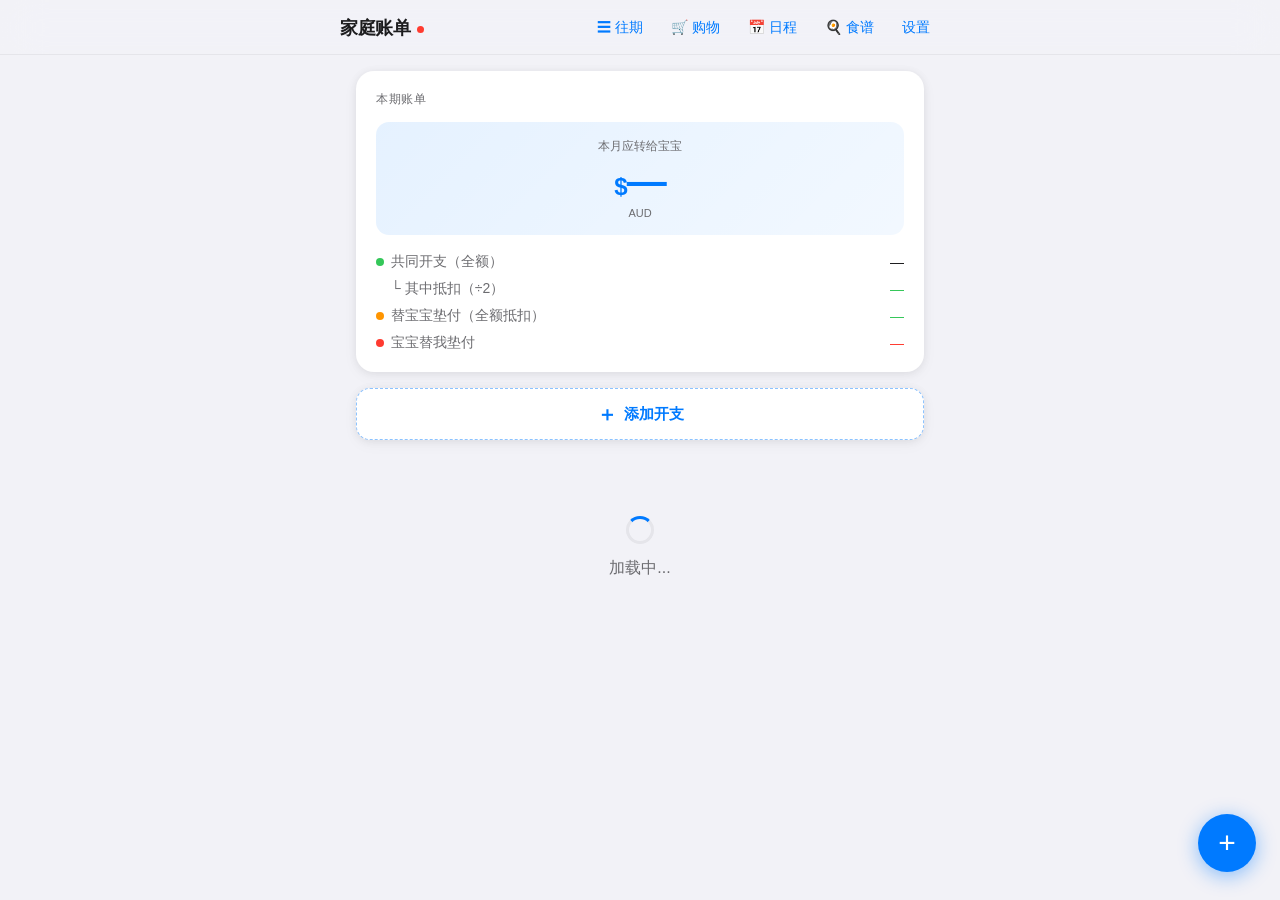
==== index.html @ a71c9979 "账单页 i18n：英文版 balance 视角的纯函数和断言 约定「正数 = Tianshu 是债权方」，而代码里 transfer 负数表示宝宝欠你， 所以 Balance(Tianshu) = -" ====
<!DOCTYPE html>
<html lang="zh-CN">
<head>
  <meta charset="UTF-8">
  <meta name="viewport" content="width=device-width, initial-scale=1.0">
  <!-- 不要被搜索引擎收录。2026-11-02 去掉登录之后，数据对全网可读可写，
       「没人知道这个网址」是仅剩的一层遮挡，至少别让它被搜出来。
       故意不配 robots.txt：这是项目页，robots.txt 只有在域名根目录才算数，
       而且 Disallow 会让爬虫根本看不到这行 noindex，反而更糟。 -->
  <meta name="robots" content="noindex, nofollow">
  <title>家庭账单</title>
  <link rel="preconnect" href="https://mpvsbeghuueffkjdemcr.supabase.co">
  <style>
    * { margin: 0; padding: 0; box-sizing: border-box; }

    :root {
      --bg: #f2f2f7; --card: #ffffff; --text: #1c1c1e; --sub: #6c6c70;
      --border: #e5e5ea; --accent: #007aff; --green: #34c759;
      --orange: #ff9500; --red: #ff3b30;
      --shadow: 0 1px 8px rgba(0,0,0,0.07), 0 4px 16px rgba(0,0,0,0.04);
    }
    @media (prefers-color-scheme: dark) {
      :root {
        --bg: #000000; --card: #1c1c1e; --text: #ffffff; --sub: #8e8e93;
        --border: #2c2c2e;
        --shadow: 0 1px 8px rgba(0,0,0,0.3), 0 4px 16px rgba(0,0,0,0.2);
      }
    }

    body {
      font-family: -apple-system, BlinkMacSystemFont, 'SF Pro Text', 'Helvetica Neue', sans-serif;
      background: var(--bg); color: var(--text);
      min-height: 100vh; -webkit-font-smoothing: antialiased;
    }

    /* ── App ── */
    #app { padding-bottom: 100px; }

    /* ── Loading ── */
    .loading-wrap {
      display: flex; flex-direction: column; align-items: center;
      justify-content: center; padding: 60px 20px; color: var(--sub); gap: 14px;
    }
    .spinner {
      width: 28px; height: 28px; border: 3px solid var(--border);
      border-top-color: var(--accent); border-radius: 50%;
      animation: spin 0.7s linear infinite;
    }
    @keyframes spin { to { transform: rotate(360deg); } }

    /* ── Topbar ── */
    .topbar {
      position: sticky; top: 0; z-index: 100;
      background: rgba(242,242,247,0.85);
      backdrop-filter: saturate(180%) blur(20px);
      -webkit-backdrop-filter: saturate(180%) blur(20px);
      border-bottom: 1px solid var(--border); padding: 14px 20px 12px;
    }
    @media (prefers-color-scheme: dark) { .topbar { background: rgba(0,0,0,0.85); } }
    .topbar-inner {
      max-width: 600px; margin: 0 auto;
      display: flex; justify-content: space-between; align-items: center;
    }
    .topbar h1 { font-size: 18px; font-weight: 700; letter-spacing: -0.3px; white-space: nowrap; overflow: hidden; text-overflow: ellipsis; min-width: 0; }
    .topbar-actions { display: flex; gap: 8px; flex-shrink: 0; }
    .icon-btn {
      background: none; border: none; cursor: pointer; color: var(--accent);
      font-size: 14px; font-weight: 500; padding: 5px 10px; border-radius: 8px;
      transition: background 0.15s;
    }
    .icon-btn:hover { background: rgba(0,122,255,0.1); }
    @media (max-width: 480px) {
      .icon-btn { padding: 3px 4px; font-size: 12px; }
      .topbar-actions { gap: 2px; }
    }
    .sync-dot {
      display: inline-block; width: 7px; height: 7px; border-radius: 50%;
      margin-left: 6px; vertical-align: middle; transition: background 0.3s;
    }
    .sync-dot.ok   { background: var(--green); }
    .sync-dot.busy { background: var(--orange); animation: pulse 1s infinite; }
    .sync-dot.err  { background: var(--red); }
    @keyframes pulse { 0%,100%{opacity:1} 50%{opacity:0.4} }

    /* ── Container ── */
    .wrap { max-width: 600px; margin: 0 auto; padding: 16px 16px 0; }

    /* ── Summary ── */
    .summary {
      background: var(--card); border-radius: 18px; padding: 20px;
      margin-bottom: 16px; box-shadow: var(--shadow);
    }
    .summary-cycle {
      font-size: 12px; color: var(--sub); font-weight: 500;
      text-transform: uppercase; letter-spacing: 0.6px; margin-bottom: 14px;
    }
    .transfer-hero {
      border-radius: 13px; padding: 16px 20px; text-align: center;
      margin-bottom: 18px; transition: background 0.3s;
    }
    .transfer-hero.pay     { background: linear-gradient(135deg, rgba(0,122,255,0.1),  rgba(0,122,255,0.05)); }
    .transfer-hero.receive { background: linear-gradient(135deg, rgba(52,199,89,0.1),  rgba(52,199,89,0.05)); }
    .transfer-label { font-size: 12px; color: var(--sub); margin-bottom: 4px; }
    .transfer-big { font-size: 40px; font-weight: 700; letter-spacing: -1px; line-height: 1.1; }
    .transfer-big.pay     { color: var(--accent); }
    .transfer-big.receive { color: var(--green); }
    .transfer-big .sym    { font-size: 24px; }
    .transfer-note { font-size: 11px; color: var(--sub); margin-top: 4px; }
    .breakdown { display: flex; flex-direction: column; gap: 9px; }
    .brow { display: flex; justify-content: space-between; align-items: center; font-size: 14px; }
    .brow .lbl { display: flex; align-items: center; gap: 7px; color: var(--sub); }
    .brow .val { font-weight: 500; font-variant-numeric: tabular-nums; }
    .brow .val.positive { color: var(--green); }
    .brow .val.negative { color: var(--red); }
    .brow .val.neutral  { color: var(--text); }
    .bdot { width: 8px; height: 8px; border-radius: 50%; flex-shrink: 0; }

    /* ── Add button ── */
    .add-row { margin-bottom: 16px; }
    .add-main-btn {
      width: 100%; padding: 15px; background: var(--card);
      border: 1.5px dashed rgba(0,122,255,0.45); border-radius: 14px;
      color: var(--accent); font-size: 15px; font-weight: 600; font-family: inherit;
      cursor: pointer; box-shadow: var(--shadow);
      display: flex; align-items: center; justify-content: center; gap: 7px;
      transition: background 0.15s, border-color 0.15s;
    }
    .add-main-btn:hover  { background: rgba(0,122,255,0.05); border-color: var(--accent); }
    .add-main-btn:active { opacity: 0.7; }
    .add-main-btn .plus  { font-size: 20px; line-height: 1; }

    /* ── List ── */
    .date-group { margin-bottom: 14px; }
    .date-label { font-size: 12px; font-weight: 600; color: var(--sub); padding: 0 4px 8px; letter-spacing: 0.2px; }
    .items-card { background: var(--card); border-radius: 14px; overflow: hidden; box-shadow: var(--shadow); }
    .item { display: flex; align-items: center; padding: 11px 14px; gap: 11px; }
    .item:not(:last-child) { border-bottom: 1px solid var(--border); }
    .item-dot    { width: 9px; height: 9px; border-radius: 50%; flex-shrink: 0; }
    .item-body   { flex: 1; min-width: 0; }
    .item-desc   { font-size: 15px; white-space: nowrap; overflow: hidden; text-overflow: ellipsis; }
    .item-tag    { font-size: 11px; color: var(--sub); margin-top: 2px; }
    .item-right  { text-align: right; flex-shrink: 0; }
    .item-amount { font-size: 15px; font-weight: 500; font-variant-numeric: tabular-nums; }
    .item-share  { font-size: 11px; color: var(--sub); margin-top: 2px; }
    .item-actions { display: flex; align-items: center; gap: 2px; flex-shrink: 0; }
    .edit-btn {
      background: none; border: none; cursor: pointer; color: var(--sub);
      font-size: 15px; line-height: 1; padding: 4px 6px; border-radius: 6px;
      opacity: 0.4; transition: opacity 0.15s, color 0.15s;
    }
    .edit-btn:hover { opacity: 1; color: var(--accent); }
    .del-btn {
      background: none; border: none; cursor: pointer; color: var(--sub);
      font-size: 20px; line-height: 1; padding: 4px 6px; border-radius: 6px;
      opacity: 0.4; transition: opacity 0.15s, color 0.15s;
    }
    .del-btn:hover { opacity: 1; color: var(--red); }

    /* ── Empty ── */
    .empty { text-align: center; padding: 48px 20px; color: var(--sub); }
    .empty-icon { font-size: 44px; margin-bottom: 12px; }
    .empty-text { font-size: 15px; }

    /* ── FAB ── */
    .fab {
      position: fixed; bottom: 28px; right: 24px;
      width: 58px; height: 58px; border-radius: 50%;
      background: var(--accent); border: none; cursor: pointer;
      color: #fff; font-size: 30px; line-height: 1;
      box-shadow: 0 4px 20px rgba(0,122,255,0.45);
      display: flex; align-items: center; justify-content: center;
      z-index: 200; transition: transform 0.15s, box-shadow 0.15s;
    }
    .fab:active { transform: scale(0.93); box-shadow: 0 2px 10px rgba(0,122,255,0.35); }

    /* ── Sheet ── */
    .overlay {
      position: fixed; inset: 0; background: rgba(0,0,0,0.45); z-index: 400;
      display: flex; align-items: flex-end;
      opacity: 0; pointer-events: none; transition: opacity 0.25s;
    }
    .overlay.open { opacity: 1; pointer-events: all; }
    .sheet {
      background: var(--card); border-radius: 20px 20px 0 0;
      padding: 12px 20px 32px; width: 100%; max-width: 600px; margin: 0 auto;
      transform: translateY(100%);
      transition: transform 0.3s cubic-bezier(0.32, 0.72, 0, 1);
      max-height: 90vh; overflow-y: auto;
    }
    .overlay.open .sheet { transform: translateY(0); }
    .handle { width: 36px; height: 4px; background: var(--border); border-radius: 2px; margin: 0 auto 18px; }
    .sheet-title { font-size: 18px; font-weight: 700; margin-bottom: 20px; }

    /* ── Form ── */
    .fgrp { margin-bottom: 14px; }
    .flabel { display: block; font-size: 12px; font-weight: 600; color: var(--sub); text-transform: uppercase; letter-spacing: 0.5px; margin-bottom: 7px; }
    .finput {
      width: 100%; padding: 12px 14px; border: 1.5px solid var(--border);
      border-radius: 11px; font-size: 16px; font-family: inherit;
      background: var(--bg); color: var(--text); outline: none; transition: border-color 0.2s;
    }
    .finput:focus { border-color: var(--accent); }
    .seg { display: grid; grid-template-columns: 1fr 1fr 1fr; gap: 8px; }
    .seg input[type=radio] { display: none; }
    .seg-lbl {
      display: block; padding: 10px 6px 9px; border: 1.5px solid var(--border);
      border-radius: 11px; text-align: center; cursor: pointer;
      font-size: 13px; line-height: 1.35;
      transition: border-color 0.2s, background 0.2s, color 0.2s; user-select: none;
    }
    .seg-lbl small { display: block; font-size: 10px; opacity: 0.65; margin-top: 2px; }
    .seg input[type=radio]:checked + .seg-lbl {
      border-color: var(--accent); background: rgba(0,122,255,0.08);
      color: var(--accent); font-weight: 600;
    }
    .amt-row { display: grid; grid-template-columns: 1fr 120px; gap: 8px; }
    /* 左右内边距压到 4px：最长的选项「RON 罗马尼亚」在 16px 下约 97px，用 .finput
       原本的 14px 内边距只剩 89px 可用，闭合态会被截断。字号保持 16px 不能再小——
       iOS 上 select 字号低于 16px 会在聚焦时把整页放大。 */
    .ccy-select { appearance: none; -webkit-appearance: none; text-align: center; cursor: pointer; padding-left: 4px; padding-right: 4px; }
    .fx-box {
      display: none; margin-top: 8px; padding: 10px 12px;
      background: rgba(0,122,255,0.06); border: 1.5px solid rgba(0,122,255,0.18);
      border-radius: 11px;
    }
    .fx-box.on { display: block; }
    .fx-line { display: flex; align-items: center; gap: 6px; }
    .fx-lbl { font-size: 13px; color: var(--sub); white-space: nowrap; }
    .fx-input {
      flex: 1; min-width: 0; padding: 7px 9px; border: 1.5px solid var(--border);
      border-radius: 8px; font-size: 14px; font-family: inherit;
      background: var(--card); color: var(--text); outline: none;
    }
    .fx-input:focus { border-color: var(--accent); }
    .fx-refresh {
      background: none; border: none; cursor: pointer; color: var(--accent);
      font-size: 16px; padding: 2px 4px; line-height: 1;
    }
    .fx-refresh:disabled { opacity: 0.4; cursor: default; }
    .fx-note { font-size: 11px; color: var(--sub); margin-top: 5px; min-height: 14px; }
    .fx-note.err { color: var(--red); }
    .fx-preview { font-size: 15px; font-weight: 600; margin-top: 3px; }
    .submit {
      width: 100%; padding: 14px; background: var(--accent); color: #fff;
      border: none; border-radius: 13px; font-size: 16px; font-weight: 600;
      font-family: inherit; cursor: pointer; margin-top: 10px; transition: opacity 0.15s;
    }
    .submit:active   { opacity: 0.8; }
    .submit:disabled { opacity: 0.5; cursor: not-allowed; }

    /* ── Settings ── */
    .srow { display: flex; align-items: center; justify-content: space-between; padding: 13px 0; border-bottom: 1px solid var(--border); }
    .srow:last-of-type { border-bottom: none; }
    .srow-lbl { font-size: 15px; }
    .srow-lbl small { display: block; font-size: 12px; color: var(--sub); margin-top: 2px; }
    .sinput {
      width: 110px; padding: 8px 12px; border: 1.5px solid var(--border);
      border-radius: 9px; font-size: 15px; font-family: inherit; text-align: right;
      background: var(--bg); color: var(--text); outline: none;
    }
    .sinput:focus { border-color: var(--accent); }
    .danger-zone { margin-top: 20px; padding-top: 16px; border-top: 1px solid var(--border); }
    .danger-title { font-size: 12px; font-weight: 600; color: var(--sub); text-transform: uppercase; letter-spacing: 0.5px; margin-bottom: 10px; }
    .danger-btn {
      width: 100%; padding: 12px; background: rgba(255,59,48,0.1); color: var(--red);
      border: none; border-radius: 11px; font-size: 15px; font-weight: 500;
      font-family: inherit; cursor: pointer;
    }
    .danger-btn:hover { background: rgba(255,59,48,0.18); }

    /* ── Confirm ── */
    .confirm-overlay {
      position: fixed; inset: 0; background: rgba(0,0,0,0.5); z-index: 500;
      display: flex; align-items: center; justify-content: center; padding: 20px;
      opacity: 0; pointer-events: none; transition: opacity 0.2s;
    }
    .confirm-overlay.open { opacity: 1; pointer-events: all; }
    .confirm-box {
      background: var(--card); border-radius: 18px; padding: 28px 22px 22px;
      width: 100%; max-width: 300px; transform: scale(0.88);
      transition: transform 0.22s cubic-bezier(0.34, 1.56, 0.64, 1);
    }
    .confirm-overlay.open .confirm-box { transform: scale(1); }
    .confirm-icon  { font-size: 36px; text-align: center; margin-bottom: 10px; }
    .confirm-title { font-size: 17px; font-weight: 700; text-align: center; margin-bottom: 6px; }
    .confirm-desc  { font-size: 14px; color: var(--sub); text-align: center; margin-bottom: 22px; line-height: 1.45; }
    .confirm-btns  { display: grid; grid-template-columns: 1fr 1fr; gap: 10px; }
    .cbtn-cancel {
      padding: 13px; background: var(--bg); border: none; border-radius: 12px;
      font-size: 15px; font-weight: 500; font-family: inherit; cursor: pointer; color: var(--text);
    }
    .cbtn-delete {
      padding: 13px; background: rgba(255,59,48,0.12); border: none; border-radius: 12px;
      font-size: 15px; font-weight: 600; font-family: inherit; cursor: pointer; color: var(--red);
    }
    .cbtn-delete:hover { background: rgba(255,59,48,0.2); }

    /* ── Undo Toast ── */
    .undo-toast {
      position: fixed; bottom: 104px; left: 50%;
      transform: translateX(-50%) translateY(12px);
      background: #2c2c2e; color: #fff; border-radius: 14px; padding: 12px 16px;
      display: flex; align-items: center; gap: 14px; font-size: 14px; white-space: nowrap;
      z-index: 600; opacity: 0; pointer-events: none;
      transition: opacity 0.22s, transform 0.22s;
      box-shadow: 0 4px 20px rgba(0,0,0,0.35);
    }
    @media (prefers-color-scheme: dark) { .undo-toast { background: #3a3a3c; } }
    .undo-toast.show { opacity: 1; pointer-events: all; transform: translateX(-50%) translateY(0); }
    .undo-text { flex: 1; }
    .undo-btn  { background: none; border: none; cursor: pointer; color: #4da1ff; font-size: 14px; font-weight: 700; font-family: inherit; padding: 0; white-space: nowrap; }

    /* ── Cycle action (settings) ── */
    .cycle-btn {
      width: 100%; padding: 12px; background: rgba(0,122,255,0.1); color: var(--accent);
      border: none; border-radius: 11px; font-size: 15px; font-weight: 600;
      font-family: inherit; cursor: pointer; transition: background 0.15s;
    }
    .cycle-btn:hover { background: rgba(0,122,255,0.18); }
    .cycle-hint { font-size: 12px; color: var(--sub); margin-top: 9px; line-height: 1.5; }

    /* ── Left Drawer (往期记录) ── */
    .drawer-overlay {
      position: fixed; inset: 0; background: rgba(0,0,0,0.45); z-index: 400;
      display: flex; opacity: 0; pointer-events: none; transition: opacity 0.25s;
    }
    .drawer-overlay.open { opacity: 1; pointer-events: all; }
    .drawer {
      background: var(--card); width: 84%; max-width: 360px; height: 100%;
      transform: translateX(-100%);
      transition: transform 0.3s cubic-bezier(0.32, 0.72, 0, 1);
      display: flex; flex-direction: column; overflow-y: auto;
      box-shadow: 4px 0 24px rgba(0,0,0,0.18);
    }
    .drawer-overlay.open .drawer { transform: translateX(0); }
    .drawer-head {
      display: flex; align-items: center; justify-content: space-between;
      padding: 20px 18px 14px; border-bottom: 1px solid var(--border);
      position: sticky; top: 0; background: var(--card); z-index: 1;
    }
    .drawer-title { font-size: 18px; font-weight: 700; }
    .drawer-close { background: none; border: none; font-size: 17px; color: var(--sub); cursor: pointer; padding: 4px 8px; }
    .cyc-item { padding: 15px 18px; border-bottom: 1px solid var(--border); cursor: pointer; transition: background 0.15s; }
    .cyc-item:hover { background: var(--bg); }
    .cyc-range { font-size: 15px; font-weight: 600; }
    .cyc-meta  { font-size: 12px; color: var(--sub); margin-top: 5px; display: flex; justify-content: space-between; align-items: center; }
    .cyc-transfer { font-weight: 700; font-variant-numeric: tabular-nums; }
    .cyc-empty { padding: 48px 24px; text-align: center; color: var(--sub); font-size: 14px; line-height: 1.6; }
  </style>
</head>
<body>

<div id="app">
  <header class="topbar">
    <div class="topbar-inner">
      <h1>家庭账单<span class="sync-dot ok" id="sync-dot"></span></h1>
      <div class="topbar-actions">
        <button class="icon-btn" onclick="openDrawer()">☰ 往期</button>
        <a class="icon-btn" href="shopping.html" style="text-decoration:none;display:inline-block">🛒 购物</a>
        <a class="icon-btn" href="activity.html" style="text-decoration:none;display:inline-block">📅 日程</a>
        <a class="icon-btn" href="recipe.html" style="text-decoration:none;display:inline-block">🍳 食谱</a>
        <button class="icon-btn" onclick="openSettings()">设置</button>
      </div>
    </div>
  </header>

  <div class="wrap">
    <div class="summary">
      <div class="summary-cycle" id="cycle-label">本期账单</div>
      <div class="transfer-hero pay" id="hero">
        <div class="transfer-label" id="hero-label">本月应转给宝宝</div>
        <div class="transfer-big pay" id="hero-amount"><span class="sym">$</span><span id="hero-num">—</span></div>
        <div class="transfer-note" id="hero-note">AUD</div>
      </div>
      <div class="breakdown">
        <div class="brow" id="b-carry-row" style="display:none">
          <span class="lbl"><span class="bdot" style="background:var(--sub)"></span><span id="b-carry-lbl">上期结余</span></span>
          <span class="val" id="b-carry">—</span>
        </div>
        <div class="brow">
          <span class="lbl"><span class="bdot" style="background:var(--green)"></span>共同开支（全额）</span>
          <span class="val neutral" id="b-shared-total">—</span>
        </div>
        <div class="brow" style="padding-left:15px">
          <span class="lbl">└ 其中抵扣（÷2）</span>
          <span class="val positive" id="b-shared-half">—</span>
        </div>
        <div class="brow">
          <span class="lbl"><span class="bdot" style="background:var(--orange)"></span>替宝宝垫付（全额抵扣）</span>
          <span class="val positive" id="b-partner-paid">—</span>
        </div>
        <div class="brow">
          <span class="lbl"><span class="bdot" style="background:var(--red)"></span>宝宝替我垫付</span>
          <span class="val negative" id="b-covered">—</span>
        </div>
      </div>
    </div>

    <div class="add-row">
      <button class="add-main-btn" onclick="openAdd()">
        <span class="plus">＋</span> 添加开支
      </button>
    </div>

    <div id="list"></div>
    <div class="empty" id="empty" style="display:none">
      <div class="empty-icon">📋</div>
      <div class="empty-text">暂无记录<br>点击上方按钮添加开支</div>
    </div>
  </div>
</div>

<!-- Add / Edit Sheet -->
<div class="overlay" id="add-overlay" onclick="overlayClick(event,'add-overlay')">
  <div class="sheet">
    <div class="handle"></div>
    <div class="sheet-title" id="add-sheet-title">添加开支</div>
    <div class="fgrp">
      <label class="flabel">日期</label>
      <input type="date" class="finput" id="f-date" onchange="onDateChange()">
    </div>
    <div class="fgrp">
      <label class="flabel">金额</label>
      <div class="amt-row">
        <input type="number" class="finput" id="f-amount" placeholder="0.00" step="0.01" min="0.01" inputmode="decimal" oninput="onAmountInput()">
        <select class="finput ccy-select" id="f-ccy" onchange="onCcyChange()"></select>
      </div>
      <!-- 选了非 AUD 才展开。汇率格永远可以手改：现金换汇的实际汇率跟欧央行
           中间价差不少，而且这也是不支持币种（越南盾、新台币）的唯一入口。 -->
      <div class="fx-box" id="fx-box">
        <div class="fx-line">
          <span class="fx-lbl">1 <span id="fx-ccy">—</span> =</span>
          <input type="number" class="fx-input" id="f-rate" step="any" min="0" inputmode="decimal" oninput="onRateInput()">
          <span class="fx-lbl">AUD</span>
          <button type="button" class="fx-refresh" id="fx-refresh" onclick="refreshRate()" title="重新获取汇率">↻</button>
        </div>
        <div class="fx-note" id="fx-note"></div>
        <div class="fx-preview" id="fx-preview">≈ A$—</div>
      </div>
    </div>
    <div class="fgrp">
      <label class="flabel">描述</label>
      <input type="text" class="finput" id="f-desc" placeholder="grocery / petrol / ...">
    </div>
    <div class="fgrp">
      <label class="flabel">类型</label>
      <div class="seg">
        <input type="radio" name="ftype" id="ft-shared"  value="shared" checked>
        <label class="seg-lbl" for="ft-shared">共同分担<small>各付一半</small></label>
        <input type="radio" name="ftype" id="ft-partner" value="partner_personal">
        <label class="seg-lbl" for="ft-partner">替宝宝垫付<small>全额抵扣</small></label>
        <input type="radio" name="ftype" id="ft-covered" value="partner_paid">
        <label class="seg-lbl" for="ft-covered">宝宝替我垫<small>全额增加</small></label>
      </div>
    </div>
    <button class="submit" id="add-submit-btn" onclick="submitExpense()">添加</button>
  </div>
</div>

<!-- Settings Sheet -->
<div class="overlay" id="set-overlay" onclick="overlayClick(event,'set-overlay')">
  <div class="sheet">
    <div class="handle"></div>
    <div class="sheet-title">设置</div>
    <div class="srow">
      <div class="srow-lbl">每月租金<small>每月自动记一笔「宝宝替我垫付」</small></div>
      <input type="number" class="sinput" id="s-myrent" placeholder="1250">
    </div>
    <div class="srow">
      <div class="srow-lbl">租金日<small>每月几号自动记租金</small></div>
      <input type="number" class="sinput" id="s-rentday" placeholder="22" min="1" max="31">
    </div>
    <button class="submit" onclick="saveSettings()">保存</button>
    <div class="danger-zone">
      <div class="danger-title">关于房租</div>
      <div class="cycle-hint">每月 <span id="s-rentday-echo">22</span> 日自动记一笔「宝宝替我垫付」。改上面的金额只影响以后生成的，已经记上的保留当时金额。房租行可以改金额但不能删——删了下次打开会自动补回来，真要去掉就把金额改成 0。</div>
    </div>
  </div>
</div>

<!-- Left Drawer: 往期记录 -->
<div class="drawer-overlay" id="drawer-overlay" onclick="overlayClick2(event,'drawer-overlay')">
  <div class="drawer">
    <div class="drawer-head">
      <span class="drawer-title">往期记录</span>
      <button class="drawer-close" onclick="closeDrawer()">✕</button>
    </div>
    <div id="drawer-body"></div>
  </div>
</div>

<!-- History Detail (read-only) -->
<div class="overlay" id="hist-overlay" onclick="overlayClick(event,'hist-overlay')">
  <div class="sheet">
    <div class="handle"></div>
    <div class="sheet-title" id="hist-title">账期详情</div>
    <div id="hist-body"></div>
  </div>
</div>

<!-- Confirm Delete -->
<div class="confirm-overlay" id="confirm-overlay">
  <div class="confirm-box">
    <div class="confirm-icon">🗑️</div>
    <div class="confirm-title">确认删除？</div>
    <div class="confirm-desc" id="confirm-desc"></div>
    <div class="confirm-btns">
      <button class="cbtn-cancel" onclick="cancelDel()">取消</button>
      <button class="cbtn-delete" onclick="confirmDel()">删除</button>
    </div>
  </div>
</div>

<!-- Undo Toast -->
<div class="undo-toast" id="undo-toast">
  <span class="undo-text" id="undo-text">已删除</span>
  <button class="undo-btn" onclick="undoDel()">撤销操作</button>
</div>

<button class="fab" onclick="openAdd()">+</button>

<!-- 改了 assets/ 里的文件就把 ?v= bump 一次，否则手机浏览器会一直用缓存的旧版。见 docs/HANDOFF.md 第五节。 -->
<script src="assets/auth.js?v=2026110201"></script>
<script>
// ── Supabase REST (no SDK) ──
const API = 'https://mpvsbeghuueffkjdemcr.supabase.co/rest/v1';
// KEY 和 H() 来自 assets/auth.js（必须先加载）

async function dbGet(cycleId) {
  const filter = cycleId != null ? `&cycle_id=eq.${cycleId}` : '';
  const r = await fetch(`${API}/expenses?select=*${filter}&order=date.asc,id.asc`, { headers: await H() });
  if (!r.ok) throw new Error(await r.text());
  return r.json();
}
async function dbInsert(rows) {
  const body = Array.isArray(rows) ? rows : [rows];
  const r = await fetch(`${API}/expenses`, {
    method: 'POST', headers: { ...await H(), 'Prefer': 'return=representation' },
    body: JSON.stringify(body),
  });
  if (!r.ok) throw new Error(await r.text());
  return r.json();
}
async function dbUpdate(id, row) {
  const r = await fetch(`${API}/expenses?id=eq.${id}`, {
    method: 'PATCH', headers: { ...await H(), 'Prefer': 'return=representation' },
    body: JSON.stringify(row),
  });
  if (!r.ok) throw new Error(await r.text());
  return r.json();
}
async function dbDelete(id) {
  const r = await fetch(`${API}/expenses?id=eq.${id}`, { method: 'DELETE', headers: await H() });
  if (!r.ok) throw new Error(await r.text());
}

// ── Cycles ──
async function dbGetActiveCycle() {
  const r = await fetch(`${API}/cycles?status=eq.active&order=id.desc&limit=1`, { headers: await H() });
  if (!r.ok) throw new Error(await r.text());
  return (await r.json())[0] || null;
}
async function dbGetArchivedCycles() {
  const r = await fetch(`${API}/cycles?status=eq.archived&order=id.desc`, { headers: await H() });
  if (!r.ok) throw new Error(await r.text());
  return r.json();
}
async function dbInsertCycle(row) {
  const r = await fetch(`${API}/cycles`, {
    method: 'POST', headers: { ...await H(), 'Prefer': 'return=representation' },
    body: JSON.stringify([row]),
  });
  if (!r.ok) throw new Error(await r.text());
  return (await r.json())[0];
}
async function dbUpdateCycle(id, row) {
  const r = await fetch(`${API}/cycles?id=eq.${id}`, {
    method: 'PATCH', headers: { ...await H(), 'Prefer': 'return=representation' },
    body: JSON.stringify(row),
  });
  if (!r.ok) throw new Error(await r.text());
  return r.json();
}

const SET_KEY = 'hh_set_v2';

// ── Seed ──
const SEED = [
  {id:1,  date:"2026-05-22",amount:40.78, description:"wine",           type:"shared"},
  {id:2,  date:"2026-05-22",amount:14.45, description:"grocery",        type:"shared"},
  {id:3,  date:"2026-05-23",amount:60,    description:"ovo energy",     type:"shared"},
  {id:4,  date:"2026-05-24",amount:20,    description:"tennis court",   type:"shared"},
  {id:5,  date:"2026-05-25",amount:20,    description:"coffee",         type:"partner_personal"},
  {id:6,  date:"2026-05-25",amount:18,    description:"grocery",        type:"shared"},
  {id:7,  date:"2026-05-27",amount:12,    description:"costco grocery", type:"shared"},
  {id:8,  date:"2026-05-27",amount:17,    description:"pizza",          type:"shared"},
  {id:9,  date:"2026-05-28",amount:125,   description:"tennis club",    type:"shared"},
  {id:10, date:"2026-05-28",amount:17.5,  description:"wws",            type:"shared"},
  {id:11, date:"2026-05-28",amount:10,    description:"coles",          type:"shared"},
  {id:12, date:"2026-05-29",amount:13,    description:"burger",         type:"partner_paid"},
  {id:13, date:"2026-05-29",amount:63,    description:"cocktails",      type:"shared"},
  {id:14, date:"2026-05-30",amount:56.19, description:"petrol",         type:"shared"},
  {id:15, date:"2026-05-30",amount:92,    description:"fat goat",       type:"shared"},
  {id:16, date:"2026-05-31",amount:25,    description:"racquets",       type:"partner_personal"},
  {id:17, date:"2026-06-02",amount:101,   description:"coles",          type:"shared"},
  {id:18, date:"2026-06-03",amount:28,    description:"tennis class",   type:"partner_personal"},
  {id:19, date:"2026-06-05",amount:12.5,  description:"coles",          type:"shared"},
];

// ── State ──
let expenses     = [];
let activeCycle  = null;   // 当前活跃账期 { id, label, start_date, carryover, ... }
let cfg          = { myRent: 1250, rentDay: 22 };
let editingId    = null;
let pendingDelId = null;
let pendingDelRow = null;
let undoTimer    = null;

// origCcy 为 null 表示这笔本来就是 AUD 记的（老数据三列全 NULL，不需要迁移）。
// amount 永远是换算后的 AUD——分账、账期结转、往期记录读的都是它，语义不能变。
const toLocal = r => ({
  id: Number(r.id), date: r.date, amount: parseFloat(r.amount),
  desc: r.description, type: r.type,
  origCcy:    r.orig_currency || null,
  origAmount: r.orig_amount == null ? null : parseFloat(r.orig_amount),
  fxRate:     r.fx_rate     == null ? null : parseFloat(r.fx_rate),
});
const toDB = e => ({
  id: e.id, date: e.date, amount: e.amount, description: e.desc, type: e.type,
  cycle_id: activeCycle ? activeCycle.id : null,
  orig_currency: e.origCcy    || null,
  orig_amount:   e.origAmount == null ? null : e.origAmount,
  fx_rate:       e.fxRate     == null ? null : e.fxRate,
});

// ── PURE LOGIC START ──
// 这一段不碰 DOM 也不碰网络。scripts/verify-fx-logic.js 会把它切出来 eval 跑断言，
// 是这个仓库里唯一能自动验证的部分。改这里请保持无副作用，加新函数就顺手加断言。
//
// ⚠️ 非严格模式的直接 eval 里只有 function 声明会跨出 eval 作用域，const/let 不会。
// 所以对外可见的东西一律写成 function；CURRENCIES 是 const，靠 currencyList() 的
// 闭包暴露出去。写成 const currencyList = () => ... 会让验证脚本直接报未定义。

// api.frankfurter.dev 支持的全部 30 种（欧央行口径）。AUD 置顶，后面按旅行常用度排，
// 剩下的按字母序。中文名限 4 字以内——下拉框在手机上只有 120px。
// ⚠️ 这里没有的币种（越南盾、新台币、迪拉姆…）走手填汇率那条路，不要往这个表里加
// 假条目，选中了却拉不到汇率反而更糟。
const CURRENCIES = [
  { code:'AUD', name:'澳元'   }, { code:'JPY', name:'日元'   },
  { code:'KRW', name:'韩元'   }, { code:'THB', name:'泰铢'   },
  { code:'SGD', name:'新元'   }, { code:'MYR', name:'林吉特' },
  { code:'IDR', name:'印尼盾' }, { code:'PHP', name:'比索'   },
  { code:'CNY', name:'人民币' }, { code:'HKD', name:'港币'   },
  { code:'USD', name:'美元'   }, { code:'NZD', name:'纽元'   },
  { code:'EUR', name:'欧元'   }, { code:'GBP', name:'英镑'   },
  { code:'CHF', name:'瑞郎'   }, { code:'CAD', name:'加元'   },
  { code:'BRL', name:'雷亚尔' }, { code:'CZK', name:'捷克'   },
  { code:'DKK', name:'丹麦'   }, { code:'HUF', name:'匈牙利' },
  { code:'ILS', name:'以色列' }, { code:'INR', name:'印度'   },
  { code:'ISK', name:'冰岛'   }, { code:'MXN', name:'墨西哥' },
  { code:'NOK', name:'挪威'   }, { code:'PLN', name:'波兰'   },
  { code:'RON', name:'罗马尼亚' }, { code:'SEK', name:'瑞典' },
  { code:'TRY', name:'土耳其' }, { code:'ZAR', name:'南非'   },
];
function currencyList() { return CURRENCIES.slice(); }

// 原币金额 × 汇率 → AUD，两位小数。任何一个参数不合法都返回 null 而不是 NaN——
// NaN 会一路写进数据库，是最难查的一类脏数据。
function convertToAud(origAmount, rate) {
  const a = Number(origAmount), r = Number(rate);
  if (!isFinite(a) || !isFinite(r) || a <= 0 || r <= 0) return null;
  // 恰好落在半分上的（29 @ 0.005 精确值 0.145）会因浮点表示往下取，差 1 分。
  // 实测这是唯一一类偏差，占比 0.06%，两人分账差 1 分不值得上整数分币的机器。
  return Math.round(a * r * 100) / 100;
}

function fxCacheKey(date, ccy) {
  return String(date) + '|' + String(ccy).toUpperCase();
}

// 原币显示。currencyDisplay 必须是 'code'：narrowSymbol 会把 USD 和 SGD 都渲染成
// $，跟同一行旁边的澳币撞车，而 ¥ 在日元和人民币之间也有歧义。
// ⚠️ ICU 在币种代码和数字之间插的是 U+00A0 不换行空格，不是普通空格。归一成普通
// 空格，输出才在 node 和各浏览器的不同 ICU 版本之间稳定（断言也才好写）。
function fmtOrig(amount, ccy) {
  const a = Number(amount);
  if (!ccy || amount == null || amount === '' || !isFinite(a)) return '';
  try {
    return new Intl.NumberFormat('en-AU',
      { style:'currency', currency: ccy, currencyDisplay:'code' }).format(a)
      .replace(/\u00A0/g, ' ');
  } catch (err) {
    // 只有格式非法的代码（非三个字母，如 'ZZ'）才会走到这——Intl 对 'ZZZ' 这种
    // 三个字母但查无此币的代码并不抛错，会正常渲染成 'ZZZ 100.00'。
    return ccy + ' ' + a;
  }
}

// frankfurter 的响应 → { rate, date } 或 null。date 是它实际给的那天，
// 周末和节假日会回退到上一个工作日。
function parseFxResponse(json) {
  if (!json || !json.rates) return null;
  const rate = json.rates.AUD;
  if (typeof rate !== 'number' || !isFinite(rate) || rate <= 0) return null;
  return { rate: rate, date: json.date || '' };
}

// 汇率取的不是你选的那天就返回真实日期，否则 null。不能闷声换掉——
// 用户后来对流水时会奇怪为什么汇率跟那天的不一样。
function fxNoteDate(requestedDate, actualDate) {
  if (!actualDate || actualDate === requestedDate) return null;
  return actualDate;
}

// 提交前校验。返回 { ok, error }，error 直接拿去 alert。
function validateExpenseInput(v) {
  if (!v.date) return { ok:false, error:'请填写日期' };
  if (!v.desc || !String(v.desc).trim()) return { ok:false, error:'请填写描述' };
  const amt = Number(v.origAmount);
  if (!isFinite(amt) || amt <= 0) return { ok:false, error:'请填写有效金额' };
  const c = String(v.ccy || 'AUD').toUpperCase();
  if (c !== 'AUD') {
    const r = Number(v.rate);
    if (!isFinite(r) || r <= 0) return { ok:false, error:'没查到汇率，请手动填写汇率' };
  }
  return { ok:true, error:'' };
}

// 15 秒轮询用它判断要不要重渲染。两边（数据库行 / toDB 的输出）都走这一个函数。
// 数字统一过 Number()：PostgREST 可能把 numeric 回成字符串，不归一的话
// "40.00" 和 40 会被当成不同记录，每 15 秒无脑重渲染一次。
// ⚠️ 接进轮询之前必须先让 toDB 也输出这三列，否则每 15 秒无脑重渲染。
function expenseSig(r) {
  const n = x => (x == null || x === '') ? '' : String(Number(x));
  return [r.id, n(r.amount), r.description, r.type, r.date,
          r.orig_currency || '', n(r.orig_amount), n(r.fx_rate)].join(':');
}
// 房租行的 id 用日期派生：'2026-09-22' → 20260922。
//
// 这么做是为了白拿幂等性。现有 id 只有两种来源：手动录入用 Date.now() 的
// 13 位毫秒戳，种子数据是 1–19。8 位的日期 id 和两者都不会撞，所以「补登
// 某个月的房租」重复执行时会直接违反主键约束而失败——**不需要任何「补到
// 哪了」的状态记录**，多设备同时打开也只会成功一个。
//
// 为什么不能用本地水位线：cfg 存在 localStorage（见 loadCfg），是每台设备
// 各一份的，任何基于它的「上次补到哪」在多设备下都会重复补登。
function rentRowId(dateStr) {
  return Number(String(dateStr).slice(0, 10).replace(/-/g, ''));
}

// 判断一笔开支是不是自动生成的房租行。靠 id 的量级区分：
// 房租 8 位（19000101–99991231），种子 1–19，手动录入 13 位。
function isRentRow(e) {
  const id = Number(e && e.id);
  return Number.isInteger(id) && id >= 19000101 && id <= 99991231;
}

// 列出 (afterDate, toDate] 区间内所有的「租金日」，升序。
//
// 左开右闭是刻意的：afterDate 要么是账期起始日（当天及以前属于上一期的
// 结算范围），要么是最后一笔已存在房租行的日期（已经记过了）。两种情况
// 都不能再记一次，所以左端必须排除。
//
// rentDay 超出当月天数时落到当月最后一天：设成 31 的话 2 月记 28/29 号。
// **不能跳过**——跳过的话那个月的租金就永远不进账了。
function rentDatesBetween(afterDate, toDate, rentDay) {
  const day = parseInt(rentDay, 10);
  if (!afterDate || !toDate) return [];
  if (!Number.isInteger(day) || day < 1 || day > 31) return [];

  const a = new Date(afterDate + 'T12:00:00');
  const b = new Date(toDate + 'T12:00:00');
  if (isNaN(a) || isNaN(b) || !(a < b)) return [];

  const out = [];
  let y = a.getFullYear(), m = a.getMonth();
  // 上限 600 个月 = 50 年，纯粹是防死循环的保险丝
  for (let guard = 0; guard < 600; guard++) {
    const lastDay = new Date(y, m + 1, 0).getDate();
    const d = new Date(y, m, Math.min(day, lastDay), 12);
    if (d > b) break;
    if (d > a) {
      out.push(`${d.getFullYear()}-${String(d.getMonth() + 1).padStart(2, '0')}-${String(d.getDate()).padStart(2, '0')}`);
    }
    m++;
    if (m > 11) { m = 0; y++; }
  }
  return out;
}

// 从开支列表和上期结余算出本期各项。抽成纯函数是为了能在
// scripts/verify-fx-logic.js 里断言——这是全仓库唯一直接决定钱的公式，
// 2026-11-02 之前它一条断言都没有。
//
// ⚠️ **公式里没有租金项，这是刻意的。** 2026-11-02 起租金是一条真实的
// partner_paid 开支（每月自动补登，见 ensureRentRows），已经包含在 cp 里。
// 再加一次 cfg.myRent 就是双重计算。
//
// 旧公式是 carryover + cfg.myRent - shared/2 - pp + cp，那个 myRent 按
// 「每个活跃账期一次」计，不是按月——账期跑了 2.3 个月也只加一笔，
// 把宝宝欠款多算了 1250 且每月增长。详见 HANDOFF 第十三节。
function calcTotals(rows, carryover) {
  let shared = 0, pp = 0, cp = 0;
  (rows || []).forEach(e => {
    const amt = parseFloat(e && e.amount) || 0;
    if      (e.type === 'shared')           shared += amt;
    else if (e.type === 'partner_personal') pp     += amt;
    else if (e.type === 'partner_paid')     cp     += amt;
  });
  const carry = parseFloat(carryover) || 0;
  return { shared, pp, cp, carryover: carry, transfer: carry - shared / 2 - pp + cp };
}

// 货币下拉框一个选项的显示文字。
// 英文只给代码：下拉框宽度就那么点（见上面 CURRENCIES 那段关于 97px 的
// 计算），英文全名塞不下；而代码本身就是国际通用写法。
function currencyOptionLabel(c, lng) {
  if (!c || !c.code) return '';
  if (lng === 'en' || !c.name) return c.code;
  return c.code + ' ' + c.name;
}

// 日期显示。抽成纯函数是为了能断言——星期下标从 0=周日 开始，
// 差一位的 bug 在界面上就是「周四显示成周三」，不盯着根本发现不了。
//
// 用 T12:00:00 而不是 T00:00:00：澳洲是 UTC+10/+11，用 00:00 构造的话
// new Date 在某些时区会退回前一天。这个写法是从原来的 fmtDate 抄过来的，
// 不要「顺手优化」掉。
function fmtDateIn(ds, lng) {
  const d = new Date(ds + 'T12:00:00');
  if (lng === 'en') {
    const mo = ['Jan','Feb','Mar','Apr','May','Jun','Jul','Aug','Sep','Oct','Nov','Dec'];
    const wk = ['Sun','Mon','Tue','Wed','Thu','Fri','Sat'];
    return `${mo[d.getMonth()]} ${d.getDate()} · ${wk[d.getDay()]}`;
  }
  const mo = ['1月','2月','3月','4月','5月','6月','7月','8月','9月','10月','11月','12月'];
  const wk = ['周日','周一','周二','周三','周四','周五','周六'];
  return `${mo[d.getMonth()]}${d.getDate()}日 · ${wk[d.getDay()]}`;
}

// 英文版汇总卡的数值视角。中文版不用它。
//
// 中文版从「要转多少钱」的角度算：transfer = carry - shared/2 - pp + cp，
// 负数表示宝宝欠你，界面上用标签表达方向、金额取绝对值。
//
// 英文版从 Tianshu 的角度算，约定「正数 = Tianshu 是债权方」，所以每一项
// 都是中文那项的相反数。**整张卡必须一起翻**，只翻 hero 的话明细加起来
// 对不上 hero —— 在算钱的页面上这是硬伤。
//
//   -carry + shared/2 + pp - cp === -(carry - shared/2 - pp + cp) === -transfer
function balanceView(v) {
  const num = x => parseFloat(x) || 0;
  const carry     = -num(v && v.carryover);
  const halfShare =  num(v && v.shared) / 2;
  const pp        =  num(v && v.pp);
  const cp        = -num(v && v.cp);
  return { carry, halfShare, pp, cp, balance: carry + halfShare + pp + cp };
}

// ── PURE LOGIC END ──

// ── i18n ──
// 照搬 assets/recipe.js 里那套（跑了三个月）。两页共用一个 key：
// 在账单页切语言，食谱页跟着变。
//
// 为什么不抽成 assets/i18n.js：引擎只有 6 行，而两页的词条表完全不同
// （账单 75 条、食谱 87 条，交集几乎为零），真正能共用的就这几行；
// 抽出去反而要背 ?v= 的维护负担。理由同 HANDOFF 第十一节对其他共用
// 小函数的判断。
//
// ⚠️ I18N 是 const，跨不出 eval 作用域，所以它**不属于 PURE LOGIC 段**。
// 它的检查走 scripts/verify-i18n.js（大括号配对 + eval）。
const LANG_KEY = 'hh_lang';
// 回退读 recipe_lang：食谱页原来用的就是那个 key，不回退的话用户现有的
// 语言偏好会在这次上线时被悄悄重置成中文。
let lang = (localStorage.getItem(LANG_KEY) || localStorage.getItem('recipe_lang')) === 'en' ? 'en' : 'zh';

const I18N = {
  zh: {
    langBtn: 'EN',
  },
  en: {
    langBtn: '中文',
  },
};

// 取词条。{0} {1} 占位符按参数顺序替换。找不到的 key 回退中文，
// 再找不到就返回 key 本身——宁可界面上露出一个英文 key，也不要 undefined。
function t(k) {
  const s = I18N[lang][k] != null ? I18N[lang][k] : (I18N.zh[k] != null ? I18N.zh[k] : k);
  const args = Array.prototype.slice.call(arguments, 1);
  return args.length ? String(s).replace(/\{(\d)\}/g, (m, i) => args[i] != null ? args[i] : m) : s;
}

function setLang(l) {
  lang = l;
  localStorage.setItem(LANG_KEY, l);
  document.documentElement.lang = l === 'en' ? 'en' : 'zh-CN';
  paintChrome();
  render();
}
function toggleLang() { setLang(lang === 'en' ? 'zh' : 'en'); }

// ── FX rates ──
// ⚠️ 这是第三方 API，不是 Supabase。**绝对不要给它带 await H()**——
// 那会把登录令牌泄露给 frankfurter.dev。整个仓库只有这一处 fetch 不带 H()。
const FX_API   = 'https://api.frankfurter.dev/v1';   // 旧域名 .app 现在 301 跳转，别用
const FX_CACHE = 'hh_fx';
const CCY_KEY  = 'hh_last_ccy';

function fxCacheRead() {
  try { return JSON.parse(localStorage.getItem(FX_CACHE) || '{}'); } catch (e) { return {}; }
}
// 历史汇率不可变，所以缓存零风险、只增不删。一年几百个 key、几 KB，不用做淘汰。
function fxCacheGet(date, ccy) {
  const v = fxCacheRead()[fxCacheKey(date, ccy)];
  return typeof v === 'number' ? v : null;
}
function fxCacheSet(date, ccy, rate) {
  const c = fxCacheRead();
  c[fxCacheKey(date, ccy)] = rate;
  try { localStorage.setItem(FX_CACHE, JSON.stringify(c)); } catch (e) {}
}

// 返回 { rate, date } 或 null。date 是 API 实际给的那天。
async function fetchRate(date, ccy) {
  const r = await fetch(`${FX_API}/${date}?base=${encodeURIComponent(ccy)}&symbols=AUD`);
  if (!r.ok) throw new Error('fx ' + r.status);
  return parseFxResponse(await r.json());
}

// 上次用的货币。存的值可能是老版本留下的、现在不在表里的代码，所以要校验。
function lastCcy() {
  const c = localStorage.getItem(CCY_KEY);
  return currencyList().some(x => x.code === c) ? c : 'AUD';
}

function fillCurrencySelect() {
  document.getElementById('f-ccy').innerHTML =
    currencyList().map(c => `<option value="${c.code}">${currencyOptionLabel(c, lang)}</option>`).join('');
}

// 慢请求可能在新请求之后才返回，会把新结果覆盖掉。每次发请求递增 fxSeq，
// 回来时对不上就丢弃。旅行时快速连点几个币种一定会撞上。
let fxSeq = 0;

function curCcy()  { return document.getElementById('f-ccy').value; }
function curRate() { return parseFloat(document.getElementById('f-rate').value); }

function setFxNote(text, isErr) {
  const el = document.getElementById('fx-note');
  el.textContent = text || '';
  el.classList.toggle('err', !!isErr);
}

// 展开/收起汇率行，返回当前是不是外币。
function syncFxBox() {
  const ccy = curCcy();
  const on  = !!ccy && ccy !== 'AUD';
  document.getElementById('fx-box').classList.toggle('on', on);
  document.getElementById('fx-ccy').textContent = ccy || '—';
  return on;
}

function updateFxPreview() {
  const amt = parseFloat(document.getElementById('f-amount').value);
  const aud = convertToAud(amt, curRate());
  document.getElementById('fx-preview').textContent =
    aud == null ? '≈ A$—' : `≈ A$${fmt(aud)}`;
}

// force = true 时跳过缓存重拉（↻ 按钮用）。
async function loadRate(force) {
  if (!syncFxBox()) { setFxNote(''); return; }
  const date = document.getElementById('f-date').value;
  const ccy  = curCcy();
  if (!date) return;

  const cached = force ? null : fxCacheGet(date, ccy);
  if (cached != null) {
    document.getElementById('f-rate').value = cached;
    setFxNote(''); updateFxPreview(); return;
  }

  const seq = ++fxSeq;
  const btn = document.getElementById('fx-refresh');
  btn.disabled = true;
  setFxNote('正在获取汇率…');
  try {
    const res = await fetchRate(date, ccy);
    if (seq !== fxSeq) return;
    if (!res) throw new Error('no rate');
    fxCacheSet(date, ccy, res.rate);
    document.getElementById('f-rate').value = res.rate;
    const noteDate = fxNoteDate(date, res.date);
    // 不能写「当天休市」。欧央行每天欧洲时间下午才发当日牌价，澳洲白天记当天的账时
    // 那边还是前一晚——最常见的场景根本没休市，只是牌价还没出。这句话要同时说得通。
    setFxNote(noteDate ? `取的是 ${noteDate} 的收盘价（当天还没有牌价）` : '');
  } catch (err) {
    if (seq !== fxSeq) return;
    console.error(err);
    document.getElementById('f-rate').value = '';
    setFxNote(`没查到 ${ccy} 的汇率，请手动填写`, true);
  } finally {
    // finally 在提前 return 时也会跑，但只有最新那次请求才该动 UI
    if (seq === fxSeq) { btn.disabled = false; updateFxPreview(); }
  }
}

function onCcyChange()   { localStorage.setItem(CCY_KEY, curCcy()); loadRate(false); }
function onDateChange()  { loadRate(false); }
function onAmountInput() { updateFxPreview(); }
function onRateInput()   { setFxNote(''); updateFxPreview(); }
function refreshRate()   { loadRate(true); }

// ── Sync dot ──
// 和另外两个页面写法保持一致（行为本来就相同，只是这里原先拆成了三行）。
function setSyncDot(s) { document.getElementById('sync-dot').className = 'sync-dot ' + s; }

// ── Init ──
async function initApp() {
  showLoading(true);
  fillCurrencySelect();
  loadCfg();
  await loadExpenses();
  startPolling();
  showLoading(false);
}

function showLoading(on) {
  if (on) {
    document.getElementById('list').innerHTML =
      '<div class="loading-wrap"><div class="spinner"></div><span>加载中...</span></div>';
    document.getElementById('empty').style.display = 'none';
  }
}

// 把「最后一笔房租行」到今天之间漏掉的房租补上。页面加载时调一次。
//
// 水位线取**已有房租行里最晚的那天**，没有才退回账期起始日。不能只看
// start_date：以后要是把租金日从 22 改成 25，就会去扫每月 25 号，而那个月
// 22 号已经有一笔了——同一个月记两次租金。
//
// 逐笔插入而不是批量：PostgREST 的批量插入是原子的，只要有一笔撞上主键
// （另一台设备刚补过），整批都会失败，于是永远补不进去。逐笔插入时失败的
// 那笔跳过，其余照常。
async function ensureRentRows() {
  if (!activeCycle || !activeCycle.start_date) return;
  const today = new Date().toISOString().split('T')[0];
  const rentDates = expenses.filter(isRentRow).map(e => e.date).sort();
  const after = rentDates.length ? rentDates[rentDates.length - 1] : activeCycle.start_date;
  const due = rentDatesBetween(after, today, cfg.rentDay);
  if (!due.length) return;

  for (const d of due) {
    try {
      const [row] = await dbInsert({
        id: rentRowId(d), date: d, amount: cfg.myRent,
        description: '房租', type: 'partner_paid', cycle_id: activeCycle.id,
      });
      expenses.push(toLocal(row));
    } catch (e) {
      // 主键冲突 = 另一台设备刚补过这个月，是正常情况不是错误
      console.warn('房租补登跳过', d, e.message);
    }
  }
  expenses.sort((a, b) => (a.date < b.date ? -1 : a.date > b.date ? 1 : a.id - b.id));
}

async function loadExpenses() {
  setSyncDot('busy');
  try {
    activeCycle = await dbGetActiveCycle();
    cfgFromCycle(activeCycle);
    if (!activeCycle) {
      // 全新数据库：引导建立首期账期并写入种子数据
      activeCycle = await dbInsertCycle({ label: '首期账单', start_date: SEED[0].date, status: 'active', carryover: 0 });
      const seeded = SEED.map(s => ({ ...s, cycle_id: activeCycle.id }));
      const inserted = await dbInsert(seeded);
      expenses = inserted.map(toLocal);
    } else {
      const data = await dbGet(activeCycle.id);
      expenses = data.map(toLocal);
    }
    // 必须放在 expenses 填好之后——要读已有房租行来定水位线
    await ensureRentRows();
    setSyncDot('ok');
    render();
  } catch(e) {
    console.error(e);
    setSyncDot('err');
  }
}

// Poll every 15s — follow the active cycle, only re-render on change
function startPolling() {
  setInterval(async () => {
    if (document.visibilityState !== 'visible') return;
    try {
      const ac = await dbGetActiveCycle();
      if (!ac) { setSyncDot('err'); return; }
      const cycleChanged = !activeCycle || ac.id !== activeCycle.id
        || parseFloat(ac.carryover || 0) !== parseFloat(activeCycle.carryover || 0);
      activeCycle = ac;
      const data = await dbGet(ac.id);
      const sig = d => d.map(expenseSig).join('|');
      if (cycleChanged || sig(data) !== sig(expenses.map(toDB))) {
        expenses = data.map(toLocal);
        render();
      }
      setSyncDot('ok');
    } catch(e) { setSyncDot('err'); }
  }, 15000);
}

// ── Config ──
function loadCfg() {
  const raw = localStorage.getItem(SET_KEY);
  if (raw) cfg = { ...cfg, ...JSON.parse(raw) };
}
function saveCfg() { localStorage.setItem(SET_KEY, JSON.stringify(cfg)); }

// 租金配置以数据库为准，localStorage 只是没读到时的兜底。
//
// 为什么必须搬进数据库：cfg 存在 localStorage，是**每台设备各一份的**。
// 租金从「显示用的公式参数」变成「写进数据库的真实金额」之后，两边不一致
// 就会出事——同一个月的租金记成多少，取决于谁先打开网页，而且因为房租行
// 的 id 按日期派生（幂等），先写的那个值会永久固定下来。
function cfgFromCycle(c) {
  if (!c) return;
  if (c.rent_amount != null) cfg.myRent  = parseFloat(c.rent_amount);
  if (c.rent_day    != null) cfg.rentDay = parseInt(c.rent_day, 10);
  saveCfg();   // 同步一份到 localStorage，纯粹是下次打开时的首屏兜底
}

// ── Calc ──
// 数学在 PURE LOGIC 段的 calcTotals 里，这里只负责把全局状态喂进去。
function calc() {
  return calcTotals(expenses, activeCycle ? activeCycle.carryover : 0);
}

// ── Format ──
const fmt = n => Math.abs(n).toLocaleString('en-AU', { minimumFractionDigits:2, maximumFractionDigits:2 });
// 薄封装，真正的逻辑在 PURE LOGIC 段的 fmtDateIn 里（那边能被断言）
function fmtDate(ds) { return fmtDateIn(ds, lang); }

// ── Render ──
function renderSummary() {
  const { shared, pp, cp, carryover, transfer } = calc();
  const recv = transfer < 0;
  document.getElementById('hero').className          = 'transfer-hero ' + (recv ? 'receive' : 'pay');
  document.getElementById('hero-amount').className   = 'transfer-big '  + (recv ? 'receive' : 'pay');
  document.getElementById('hero-label').textContent  = recv ? '本月宝宝需还给你' : '本月应转给宝宝';
  document.getElementById('hero-num').textContent    = fmt(transfer);
  document.getElementById('hero-note').textContent   = `AUD · 每月 ${cfg.rentDay} 日自动记租金`;
  document.getElementById('cycle-label').textContent = `累计账单 · 共 ${expenses.length} 笔`;
  const carryRow = document.getElementById('b-carry-row');
  if (Math.abs(carryover) >= 0.005) {
    carryRow.style.display = 'flex';
    document.getElementById('b-carry-lbl').textContent = carryover < 0 ? '上期宝宝欠你（抵减）' : '上期你欠宝宝（累加）';
    const cv = document.getElementById('b-carry');
    cv.textContent = (carryover < 0 ? '-$' : '+$') + fmt(carryover);
    cv.className   = 'val ' + (carryover < 0 ? 'positive' : 'negative');
  } else {
    carryRow.style.display = 'none';
  }
  document.getElementById('b-shared-total').textContent  = `$${fmt(shared)}`;
  document.getElementById('b-shared-half').textContent   = `-$${fmt(shared / 2)}`;
  document.getElementById('b-partner-paid').textContent  = pp > 0 ? `-$${fmt(pp)}` : '$0.00';
  document.getElementById('b-covered').textContent       = cp > 0 ? `+$${fmt(cp)}` : '$0.00';
}

const TYPE_META = {
  shared:           { dot:'var(--green)',  tag:'共同分担'   },
  partner_personal: { dot:'var(--orange)', tag:'替宝宝垫付' },
  partner_paid:     { dot:'var(--red)',    tag:'宝宝替我垫' },
};
function itemRowHtml(e, readonly) {
  const t = TYPE_META[e.type];
  const amtTxt   = e.type === 'partner_paid' ? `−$${fmt(e.amount)}` : `$${fmt(e.amount)}`;
  const shareTxt = e.type === 'shared' ? `各付 $${fmt(e.amount/2)}` : e.type === 'partner_personal' ? '全额抵扣' : '全额增加';
  // 只有外币记录才多这一段。AUD 记的行显示和以前一模一样。
  const origTxt  = e.origCcy ? fmtOrig(e.origAmount, e.origCcy) : '';
  const subTxt   = origTxt ? `${origTxt} · ${shareTxt}` : shareTxt;
  // 房租行不给删除按钮：删掉之后下次加载会发现那个 id 不存在，于是
  // ensureRentRows 又补回来——一行删不掉的鬼行。改金额没问题，编辑保留
  // 原 id，不会触发补登。真要去掉某个月的房租就把金额改成 0。
  const actions  = readonly ? '' : `<div class="item-actions">
          <button class="edit-btn" onclick="openEdit(${e.id})" title="编辑">✎</button>
          ${isRentRow(e) ? '' : `<button class="del-btn"  onclick="askDel(${e.id})"  title="删除">×</button>`}
        </div>`;
  return `<div class="item">
        <span class="item-dot" style="background:${t.dot}"></span>
        <div class="item-body">
          <div class="item-desc">${escHtml(e.desc)}</div>
          <div class="item-tag">${t.tag}</div>
        </div>
        <div class="item-right">
          <div class="item-amount">${amtTxt}</div>
          <div class="item-share">${subTxt}</div>
        </div>${actions}
      </div>`;
}
function groupedListHtml(exps, readonly) {
  const map = {};
  exps.forEach(e => { (map[e.date] = map[e.date] || []).push(e); });
  const dates = Object.keys(map).sort((a,b) => b < a ? -1 : 1);
  return dates.map(date =>
    `<div class="date-group"><div class="date-label">${fmtDate(date)}</div><div class="items-card">${map[date].map(e => itemRowHtml(e, readonly)).join('')}</div></div>`
  ).join('');
}

function renderList() {
  const listEl  = document.getElementById('list');
  const emptyEl = document.getElementById('empty');
  if (expenses.length === 0) { listEl.innerHTML = ''; emptyEl.style.display = 'block'; return; }
  emptyEl.style.display = 'none';
  listEl.innerHTML = groupedListHtml(expenses, false);
}

function render() { renderSummary(); renderList(); }

// ── Add / Edit ──
function openAdd() {
  editingId = null;
  document.getElementById('f-date').value   = new Date().toISOString().split('T')[0];
  document.getElementById('f-amount').value = '';
  document.getElementById('f-desc').value   = '';
  document.getElementById('ft-shared').checked = true;
  // 记住上次用的货币：旅行中连记 20 笔不用每次切。代价是回国后第一笔 AUD
  // 容易忘了切回去——防线是汇率行的底色和实时的「≈ A$」数字。
  // 用户明确接受这个取舍，别自作主张改成「隔天自动重置」之类的聪明逻辑。
  document.getElementById('f-ccy').value  = lastCcy();
  document.getElementById('f-rate').value = '';
  setFxNote('');
  document.getElementById('add-sheet-title').textContent = '添加开支';
  document.getElementById('add-submit-btn').textContent  = '添加';
  document.getElementById('add-overlay').classList.add('open');
  loadRate(false);
  setTimeout(() => document.getElementById('f-amount').focus(), 350);
}
function openEdit(id) {
  const e = expenses.find(x => x.id === id);
  if (!e) return;
  editingId = id;
  document.getElementById('f-date').value   = e.date;
  document.getElementById('f-ccy').value    = e.origCcy || 'AUD';
  // 外币记录回填的是原币金额，不是换算后的 AUD
  document.getElementById('f-amount').value = e.origCcy ? e.origAmount : e.amount;
  document.getElementById('f-rate').value   = e.origCcy ? e.fxRate : '';
  document.getElementById('f-desc').value   = e.desc;
  document.querySelector(`input[name="ftype"][value="${e.type}"]`).checked = true;
  setFxNote('');
  // 只开合面板，**不重新拉汇率**——那笔账当时用的就是存下来的这个，
  // 重拉会无声改掉已经记好的账。改了日期或货币才会触发重拉。
  syncFxBox();
  updateFxPreview();
  document.getElementById('add-sheet-title').textContent = '编辑开支';
  document.getElementById('add-submit-btn').textContent  = '保存修改';
  document.getElementById('add-overlay').classList.add('open');
  setTimeout(() => document.getElementById('f-amount').focus(), 350);
}
function closeAdd() { editingId = null; document.getElementById('add-overlay').classList.remove('open'); }

async function submitExpense() {
  const date  = document.getElementById('f-date').value;
  const desc  = document.getElementById('f-desc').value.trim();
  const type  = document.querySelector('input[name="ftype"]:checked').value;
  const ccy   = curCcy();
  const inAmt = parseFloat(document.getElementById('f-amount').value);
  const rate  = ccy === 'AUD' ? 1 : curRate();

  const v = validateExpenseInput({ date, desc, origAmount: inAmt, ccy, rate });
  if (!v.ok) { alert(v.error); return; }

  // amount 永远是 AUD。origCcy 为 null 表示这笔本来就是 AUD 记的。
  const amount     = ccy === 'AUD' ? inAmt : convertToAud(inAmt, rate);
  const origCcy    = ccy === 'AUD' ? null  : ccy;
  const origAmount = ccy === 'AUD' ? null  : inAmt;
  const fxRate     = ccy === 'AUD' ? null  : rate;
  // 校验已经拦过一层，这里是最后一道闸——NaN 写进数据库比报错难查得多
  if (amount == null || amount <= 0) { alert('金额换算失败，请检查金额和汇率'); return; }

  const row = { date, amount, description: desc, type,
                orig_currency: origCcy, orig_amount: origAmount, fx_rate: fxRate };

  const btn = document.getElementById('add-submit-btn');
  btn.disabled = true; setSyncDot('busy');
  try {
    if (editingId !== null) {
      await dbUpdate(editingId, row);
      const idx = expenses.findIndex(x => x.id === editingId);
      if (idx !== -1) expenses[idx] = { id: editingId, date, amount, desc, type, origCcy, origAmount, fxRate };
    } else {
      const newId = Date.now();
      await dbInsert({ id: newId, ...row, cycle_id: activeCycle ? activeCycle.id : null });
      expenses.push({ id: newId, date, amount, desc, type, origCcy, origAmount, fxRate });
    }
    setSyncDot('ok'); render(); closeAdd();
  } catch(e) { console.error(e); setSyncDot('err'); }
  btn.disabled = false;
}

// ── Delete ──
function askDel(id) {
  const e = expenses.find(x => x.id === id);
  if (!e) return;
  pendingDelId = id;
  document.getElementById('confirm-desc').textContent = `「${e.desc}」$${fmt(e.amount)}`;
  document.getElementById('confirm-overlay').classList.add('open');
}
function cancelDel() { pendingDelId = null; document.getElementById('confirm-overlay').classList.remove('open'); }

async function confirmDel() {
  const e = expenses.find(x => x.id === pendingDelId);
  if (!e) { cancelDel(); return; }
  pendingDelRow = toDB(e);
  setSyncDot('busy');
  try {
    await dbDelete(pendingDelId);
    expenses = expenses.filter(x => x.id !== pendingDelId);
    pendingDelId = null;
    setSyncDot('ok'); render();
    document.getElementById('confirm-overlay').classList.remove('open');
    showUndoToast(e.desc);
  } catch(err) { console.error(err); setSyncDot('err'); }
}

async function undoDel() {
  if (!pendingDelRow) return;
  setSyncDot('busy');
  try {
    await dbInsert(pendingDelRow);
    expenses.push(toLocal(pendingDelRow));
    expenses.sort((a,b) => a.date < b.date ? -1 : a.date > b.date ? 1 : a.id - b.id);
    pendingDelRow = null;
    setSyncDot('ok'); render(); hideUndoToast();
  } catch(e) { console.error(e); setSyncDot('err'); }
}

function showUndoToast(desc) {
  clearTimeout(undoTimer);
  document.getElementById('undo-text').textContent = `已删除「${desc}」`;
  document.getElementById('undo-toast').classList.add('show');
  // 30 秒不是 5 秒——5 秒真的会错过（2026-08-04 实测就没看到）。
  //
  // 2026-11-02 之前这里还有第二个理由：pendingDelRow 冻着删除那一刻的
  // cycle_id，而归档时不清它，撤销窗口太长就可能把一笔账插回已经结算完的
  // 账期。归档功能删掉之后只剩一个永远活跃的账期，这个风险没有了。
  // 但仍然别改成常驻——一个永不消失的浮层挡着内容就是烦人。
  undoTimer = setTimeout(hideUndoToast, 30000);
}
function hideUndoToast() { clearTimeout(undoTimer); document.getElementById('undo-toast').classList.remove('show'); }

// ── Settings ──
function openSettings() {
  document.getElementById('s-myrent').value  = cfg.myRent;
  document.getElementById('s-rentday').value = cfg.rentDay;
  document.getElementById('s-rentday-echo').textContent = cfg.rentDay;
  document.getElementById('set-overlay').classList.add('open');
}
async function saveSettings() {
  const myRent  = parseFloat(document.getElementById('s-myrent').value);
  const rentDay = parseInt(document.getElementById('s-rentday').value);
  if (!myRent || !rentDay || rentDay < 1 || rentDay > 31) { alert('请填写有效的设置值'); return; }
  if (!activeCycle) { alert('账期尚未加载，请刷新页面重试'); return; }
  setSyncDot('busy');
  try {
    // 写数据库而不是只写 localStorage——两人两台设备必须看到同一个租金
    await dbUpdateCycle(activeCycle.id, { rent_amount: myRent, rent_day: rentDay });
    activeCycle.rent_amount = myRent;
    activeCycle.rent_day    = rentDay;
    cfg = { myRent, rentDay }; saveCfg();
    setSyncDot('ok');
    render();
    document.getElementById('set-overlay').classList.remove('open');
  } catch (e) { console.error(e); setSyncDot('err'); alert('保存失败，请检查网络后重试'); }
}
function fmtShort(ds) {
  if (!ds) return '';
  const d = new Date(ds + 'T12:00:00');
  return `${d.getMonth() + 1}/${d.getDate()}`;
}
function cycRange(c) {
  return `${fmtShort(c.start_date) || '—'} – ${c.end_date ? fmtShort(c.end_date) : '至今'}`;
}

// ── 往期记录 抽屉 ──
async function openDrawer() {
  document.getElementById('drawer-overlay').classList.add('open');
  const body = document.getElementById('drawer-body');
  body.innerHTML = '<div class="loading-wrap"><div class="spinner"></div><span>加载中...</span></div>';
  try {
    const cycles = await dbGetArchivedCycles();
    if (!cycles.length) {
      body.innerHTML = '<div class="cyc-empty">暂无往期账单<br>2026-11-02 起不再归档<br>这里只保留此前的历史记录</div>';
      return;
    }
    body.innerHTML = cycles.map(c => {
      const t = parseFloat(c.transfer || 0);
      const recv = t < 0;
      const tTxt = (recv ? '宝宝还 ' : '应转 ') + '$' + fmt(t);
      return `<div class="cyc-item" onclick="openHistory(${c.id})">
        <div class="cyc-range">${cycRange(c)}</div>
        <div class="cyc-meta">
          <span>${escHtml(c.label || '')}</span>
          <span class="cyc-transfer" style="color:${recv ? 'var(--green)' : 'var(--accent)'}">${tTxt}</span>
        </div>
      </div>`;
    }).join('');
  } catch(e) { console.error(e); body.innerHTML = '<div class="cyc-empty">加载失败，请重试</div>'; }
}
function closeDrawer() { document.getElementById('drawer-overlay').classList.remove('open'); }

// ── 历史账期详情（只读）──
async function openHistory(cycleId) {
  document.getElementById('hist-overlay').classList.add('open');
  const body = document.getElementById('hist-body');
  body.innerHTML = '<div class="loading-wrap"><div class="spinner"></div><span>加载中...</span></div>';
  try {
    const [rows, cycles] = await Promise.all([ dbGet(cycleId), dbGetArchivedCycles() ]);
    const cyc  = cycles.find(c => c.id === cycleId);
    const exps = rows.map(toLocal);
    document.getElementById('hist-title').textContent = cyc ? cycRange(cyc) : '账期详情';
    body.innerHTML = historySummaryHtml(cyc, exps) +
      (exps.length ? groupedListHtml(exps, true) : '<div class="cyc-empty">本期无开支记录</div>');
  } catch(e) { console.error(e); body.innerHTML = '<div class="cyc-empty">加载失败，请重试</div>'; }
}
function historySummaryHtml(cyc, exps) {
  let shared = 0, pp = 0, cp = 0;
  exps.forEach(e => {
    if      (e.type === 'shared')           shared += e.amount;
    else if (e.type === 'partner_personal') pp     += e.amount;
    else if (e.type === 'partner_paid')     cp     += e.amount;
  });
  const carry    = cyc ? parseFloat(cyc.carryover || 0) : 0;
  const transfer = cyc && cyc.transfer != null ? parseFloat(cyc.transfer) : (carry + cfg.myRent - shared/2 - pp + cp);
  const rentUsed = transfer - carry + shared/2 + pp - cp;   // 还原归档时的租金份额，保证明细与结算额自洽
  const recv = transfer < 0;
  const carryRow = Math.abs(carry) >= 0.005
    ? `<div class="brow"><span class="lbl"><span class="bdot" style="background:var(--sub)"></span>${carry < 0 ? '上期宝宝欠你（抵减）' : '上期你欠宝宝（累加）'}</span><span class="val ${carry < 0 ? 'positive' : 'negative'}">${carry < 0 ? '-$' : '+$'}${fmt(carry)}</span></div>`
    : '';
  return `<div class="summary" style="margin:0 0 14px">
    <div class="transfer-hero ${recv ? 'receive' : 'pay'}">
      <div class="transfer-label">${recv ? '宝宝需还给你' : '当期应转给宝宝'}</div>
      <div class="transfer-big ${recv ? 'receive' : 'pay'}"><span class="sym">$</span>${fmt(transfer)}</div>
      <div class="transfer-note">AUD · 已结算</div>
    </div>
    <div class="breakdown">
      ${carryRow}
      <div class="brow"><span class="lbl"><span class="bdot" style="background:var(--accent)"></span>我的租金份额</span><span class="val neutral">$${fmt(rentUsed)}</span></div>
      <div class="brow"><span class="lbl"><span class="bdot" style="background:var(--green)"></span>共同开支（全额）</span><span class="val neutral">$${fmt(shared)}</span></div>
      <div class="brow" style="padding-left:15px"><span class="lbl">└ 其中抵扣（÷2）</span><span class="val positive">-$${fmt(shared/2)}</span></div>
      <div class="brow"><span class="lbl"><span class="bdot" style="background:var(--orange)"></span>替宝宝垫付（全额抵扣）</span><span class="val positive">${pp > 0 ? '-$' + fmt(pp) : '$0.00'}</span></div>
      <div class="brow"><span class="lbl"><span class="bdot" style="background:var(--red)"></span>宝宝替我垫付</span><span class="val negative">${cp > 0 ? '+$' + fmt(cp) : '$0.00'}</span></div>
    </div>
  </div>`;
}

function overlayClick(e, id) {
  if (e.target.classList.contains('overlay')) document.getElementById(id).classList.remove('open');
}
function overlayClick2(e, id) {
  if (e.target.classList.contains('drawer-overlay')) document.getElementById(id).classList.remove('open');
}
// 和 shopping.html / activity.html 里的必须一字不差，由 scripts/verify-shared-fns.py 盯着。
// 这里原来是个旧版本：不转义单引号，也没有 String() 兜底——改进当初只传播到了另外
// 两个页面。2026-08-04 补齐。
function escHtml(s) { return String(s).replace(/[&<>"']/g, c => ({ '&':'&amp;', '<':'&lt;', '>':'&gt;', '"':'&quot;', "'":'&#39;' }[c])); }

// ── Boot ──
// 2026-11-02 起没有登录门了，直接起 app。
initApp();
</script>
</body>
</html>
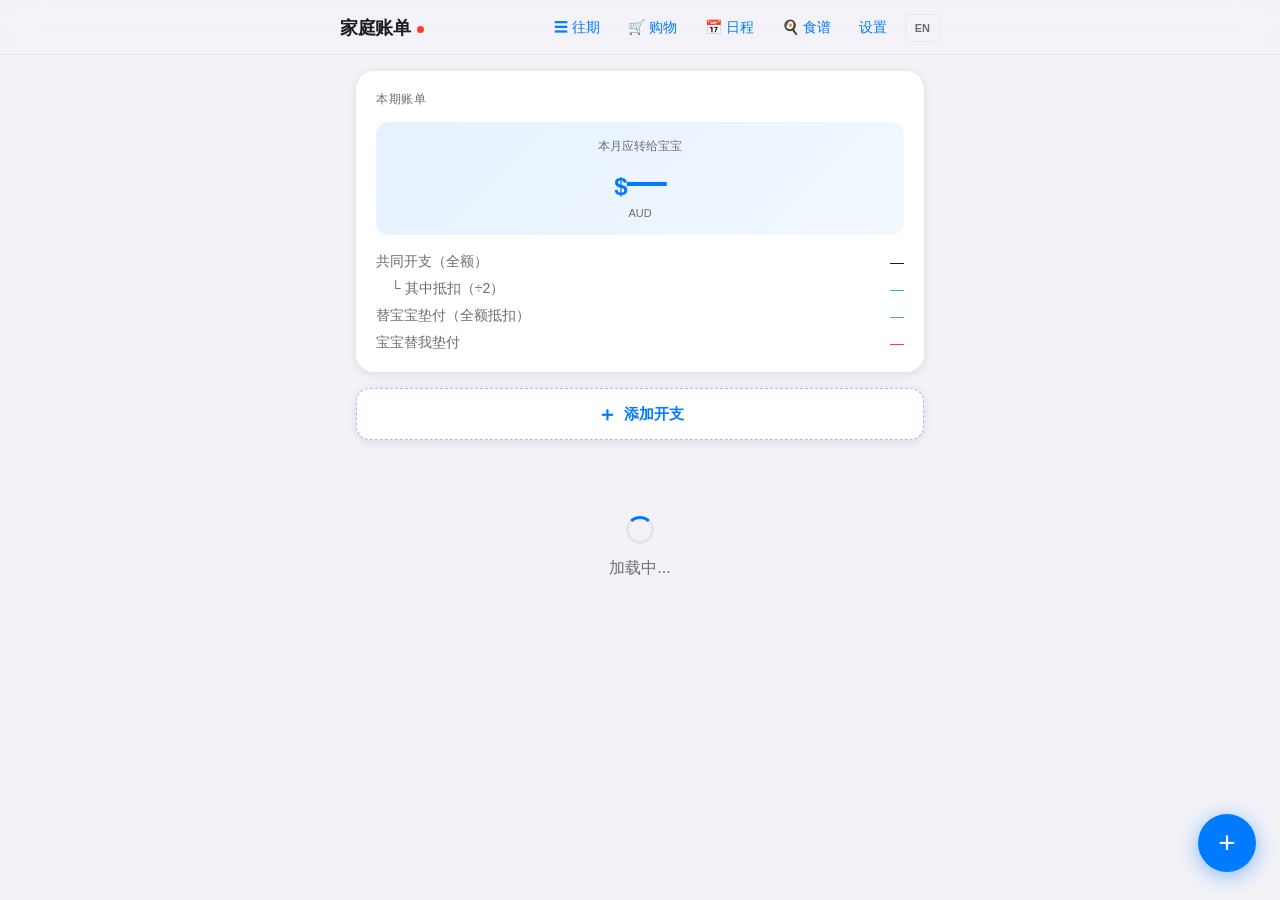
==== commit 98ebc4e2: "账单页 i18n：顶栏加中英切换按钮 .lang-btn 样式从 assets/recipe.css 复制进内联 CSS——index.html 不加载 recipe.css。  启动时 paintC" ====
--- a/index.html
+++ b/index.html
@@ -32,6 +32,17 @@
       background: var(--bg); color: var(--text);
       min-height: 100vh; -webkit-font-smoothing: antialiased;
     }
+
+    /* 和 assets/recipe.css 里的 .lang-btn 同源。index.html 不加载
+       recipe.css（它的 CSS 全部内联），所以只能复制一份。两边细节不必
+       完全一致——两个页面的配色本来就不同。 */
+    .lang-btn {
+      padding: 4px 9px; border: 1px solid var(--border); border-radius: 7px;
+      background: transparent; color: var(--sub); font-size: 11px; font-weight: 600;
+      font-family: inherit; cursor: pointer; transition: background 0.15s, color 0.15s;
+    }
+    .lang-btn:active { background: var(--card); color: var(--text); }
+    @media (max-width: 520px) { .lang-btn { padding: 3px 7px; font-size: 10px; } }
 
     /* ── App ── */
     #app { padding-bottom: 100px; }
@@ -355,11 +366,12 @@
     <div class="topbar-inner">
       <h1>家庭账单<span class="sync-dot ok" id="sync-dot"></span></h1>
       <div class="topbar-actions">
-        <button class="icon-btn" onclick="openDrawer()">☰ 往期</button>
-        <a class="icon-btn" href="shopping.html" style="text-decoration:none;display:inline-block">🛒 购物</a>
-        <a class="icon-btn" href="activity.html" style="text-decoration:none;display:inline-block">📅 日程</a>
-        <a class="icon-btn" href="recipe.html" style="text-decoration:none;display:inline-block">🍳 食谱</a>
-        <button class="icon-btn" onclick="openSettings()">设置</button>
+        <button class="icon-btn" id="nav-drawer" onclick="openDrawer()">☰ 往期</button>
+        <a class="icon-btn" id="nav-shopping" href="shopping.html" style="text-decoration:none;display:inline-block">🛒 购物</a>
+        <a class="icon-btn" id="nav-activity" href="activity.html" style="text-decoration:none;display:inline-block">📅 日程</a>
+        <a class="icon-btn" id="nav-recipe" href="recipe.html" style="text-decoration:none;display:inline-block">🍳 食谱</a>
+        <button class="icon-btn" id="nav-settings" onclick="openSettings()">设置</button>
+        <button class="lang-btn" id="lang-btn" onclick="toggleLang()">EN</button>
       </div>
     </div>
   </header>
@@ -369,7 +381,7 @@
       <div class="summary-cycle" id="cycle-label">本期账单</div>
       <div class="transfer-hero pay" id="hero">
         <div class="transfer-label" id="hero-label">本月应转给宝宝</div>
-        <div class="transfer-big pay" id="hero-amount"><span class="sym">$</span><span id="hero-num">—</span></div>
+        <div class="transfer-big pay" id="hero-amount"><span class="sym" id="hero-sym">$</span><span id="hero-num">—</span></div>
         <div class="transfer-note" id="hero-note">AUD</div>
       </div>
       <div class="breakdown">
@@ -378,19 +390,19 @@
           <span class="val" id="b-carry">—</span>
         </div>
         <div class="brow">
-          <span class="lbl"><span class="bdot" style="background:var(--green)"></span>共同开支（全额）</span>
+          <span class="lbl" id="b-shared-total-lbl"><span class="bdot" style="background:var(--green)"></span>共同开支（全额）</span>
           <span class="val neutral" id="b-shared-total">—</span>
         </div>
         <div class="brow" style="padding-left:15px">
-          <span class="lbl">└ 其中抵扣（÷2）</span>
+          <span class="lbl" id="b-shared-half-lbl">└ 其中抵扣（÷2）</span>
           <span class="val positive" id="b-shared-half">—</span>
         </div>
         <div class="brow">
-          <span class="lbl"><span class="bdot" style="background:var(--orange)"></span>替宝宝垫付（全额抵扣）</span>
+          <span class="lbl" id="b-partner-paid-lbl"><span class="bdot" style="background:var(--orange)"></span>替宝宝垫付（全额抵扣）</span>
           <span class="val positive" id="b-partner-paid">—</span>
         </div>
         <div class="brow">
-          <span class="lbl"><span class="bdot" style="background:var(--red)"></span>宝宝替我垫付</span>
+          <span class="lbl" id="b-covered-lbl"><span class="bdot" style="background:var(--red)"></span>宝宝替我垫付</span>
           <span class="val negative" id="b-covered">—</span>
         </div>
       </div>
@@ -398,14 +410,14 @@
 
     <div class="add-row">
       <button class="add-main-btn" onclick="openAdd()">
-        <span class="plus">＋</span> 添加开支
+        <span class="plus">＋</span> <span id="add-fab">添加开支</span>
       </button>
     </div>
 
     <div id="list"></div>
     <div class="empty" id="empty" style="display:none">
       <div class="empty-icon">📋</div>
-      <div class="empty-text">暂无记录<br>点击上方按钮添加开支</div>
+      <div class="empty-text" id="empty-text">暂无记录<br>点击上方按钮添加开支</div>
     </div>
   </div>
 </div>
@@ -416,11 +428,11 @@
     <div class="handle"></div>
     <div class="sheet-title" id="add-sheet-title">添加开支</div>
     <div class="fgrp">
-      <label class="flabel">日期</label>
+      <label class="flabel" id="f-date-lbl">日期</label>
       <input type="date" class="finput" id="f-date" onchange="onDateChange()">
     </div>
     <div class="fgrp">
-      <label class="flabel">金额</label>
+      <label class="flabel" id="f-amount-lbl">金额</label>
       <div class="amt-row">
         <input type="number" class="finput" id="f-amount" placeholder="0.00" step="0.01" min="0.01" inputmode="decimal" oninput="onAmountInput()">
         <select class="finput ccy-select" id="f-ccy" onchange="onCcyChange()"></select>
@@ -439,18 +451,18 @@
       </div>
     </div>
     <div class="fgrp">
-      <label class="flabel">描述</label>
+      <label class="flabel" id="f-desc-lbl">描述</label>
       <input type="text" class="finput" id="f-desc" placeholder="grocery / petrol / ...">
     </div>
     <div class="fgrp">
-      <label class="flabel">类型</label>
+      <label class="flabel" id="f-type-lbl">类型</label>
       <div class="seg">
         <input type="radio" name="ftype" id="ft-shared"  value="shared" checked>
-        <label class="seg-lbl" for="ft-shared">共同分担<small>各付一半</small></label>
+        <label class="seg-lbl" id="seg-shared" for="ft-shared">共同分担<small>各付一半</small></label>
         <input type="radio" name="ftype" id="ft-partner" value="partner_personal">
-        <label class="seg-lbl" for="ft-partner">替宝宝垫付<small>全额抵扣</small></label>
+        <label class="seg-lbl" id="seg-partner" for="ft-partner">替宝宝垫付<small>全额抵扣</small></label>
         <input type="radio" name="ftype" id="ft-covered" value="partner_paid">
-        <label class="seg-lbl" for="ft-covered">宝宝替我垫<small>全额增加</small></label>
+        <label class="seg-lbl" id="seg-covered" for="ft-covered">宝宝替我垫<small>全额增加</small></label>
       </div>
     </div>
     <button class="submit" id="add-submit-btn" onclick="submitExpense()">添加</button>
@@ -461,19 +473,19 @@
 <div class="overlay" id="set-overlay" onclick="overlayClick(event,'set-overlay')">
   <div class="sheet">
     <div class="handle"></div>
-    <div class="sheet-title">设置</div>
+    <div class="sheet-title" id="set-title">设置</div>
     <div class="srow">
-      <div class="srow-lbl">每月租金<small>每月自动记一笔「宝宝替我垫付」</small></div>
+      <div class="srow-lbl" id="set-rent-lbl">每月租金<small>每月自动记一笔「宝宝替我垫付」</small></div>
       <input type="number" class="sinput" id="s-myrent" placeholder="1250">
     </div>
     <div class="srow">
-      <div class="srow-lbl">租金日<small>每月几号自动记租金</small></div>
+      <div class="srow-lbl" id="set-rentday-lbl">租金日<small>每月几号自动记租金</small></div>
       <input type="number" class="sinput" id="s-rentday" placeholder="22" min="1" max="31">
     </div>
-    <button class="submit" onclick="saveSettings()">保存</button>
+    <button class="submit" id="set-save-btn" onclick="saveSettings()">保存</button>
     <div class="danger-zone">
-      <div class="danger-title">关于房租</div>
-      <div class="cycle-hint">每月 <span id="s-rentday-echo">22</span> 日自动记一笔「宝宝替我垫付」。改上面的金额只影响以后生成的，已经记上的保留当时金额。房租行可以改金额但不能删——删了下次打开会自动补回来，真要去掉就把金额改成 0。</div>
+      <div class="danger-title" id="rent-section-title">关于房租</div>
+      <div class="cycle-hint" id="rent-hint">每月 22 日自动记一笔「宝宝替我垫付」。改上面的金额只影响以后生成的，已经记上的保留当时金额。房租行可以改金额但不能删——删了下次打开会自动补回来，真要去掉就把金额改成 0。</div>
     </div>
   </div>
 </div>
@@ -482,7 +494,7 @@
 <div class="drawer-overlay" id="drawer-overlay" onclick="overlayClick2(event,'drawer-overlay')">
   <div class="drawer">
     <div class="drawer-head">
-      <span class="drawer-title">往期记录</span>
+      <span class="drawer-title" id="drawer-title">往期记录</span>
       <button class="drawer-close" onclick="closeDrawer()">✕</button>
     </div>
     <div id="drawer-body"></div>
@@ -502,11 +514,11 @@
 <div class="confirm-overlay" id="confirm-overlay">
   <div class="confirm-box">
     <div class="confirm-icon">🗑️</div>
-    <div class="confirm-title">确认删除？</div>
+    <div class="confirm-title" id="confirm-title">确认删除？</div>
     <div class="confirm-desc" id="confirm-desc"></div>
     <div class="confirm-btns">
-      <button class="cbtn-cancel" onclick="cancelDel()">取消</button>
-      <button class="cbtn-delete" onclick="confirmDel()">删除</button>
+      <button class="cbtn-cancel" id="btn-cancel-del" onclick="cancelDel()">取消</button>
+      <button class="cbtn-delete" id="btn-confirm-del" onclick="confirmDel()">删除</button>
     </div>
   </div>
 </div>
@@ -514,7 +526,7 @@
 <!-- Undo Toast -->
 <div class="undo-toast" id="undo-toast">
   <span class="undo-text" id="undo-text">已删除</span>
-  <button class="undo-btn" onclick="undoDel()">撤销操作</button>
+  <button class="undo-btn" id="btn-undo" onclick="undoDel()">撤销操作</button>
 </div>
 
 <button class="fab" onclick="openAdd()">+</button>
@@ -712,18 +724,20 @@
   return actualDate;
 }
 
-// 提交前校验。返回 { ok, error }，error 直接拿去 alert。
+// 提交前校验。返回 { ok, errorKey }，调用方用 t(errorKey) 取文案。
+// 2026-11-12 前这里直接返回中文句子——但这个函数在 PURE LOGIC 段，
+// 它不该知道界面说什么语言。
 function validateExpenseInput(v) {
-  if (!v.date) return { ok:false, error:'请填写日期' };
-  if (!v.desc || !String(v.desc).trim()) return { ok:false, error:'请填写描述' };
+  if (!v.date) return { ok:false, errorKey:'errNoDate' };
+  if (!v.desc || !String(v.desc).trim()) return { ok:false, errorKey:'errNoDesc' };
   const amt = Number(v.origAmount);
-  if (!isFinite(amt) || amt <= 0) return { ok:false, error:'请填写有效金额' };
+  if (!isFinite(amt) || amt <= 0) return { ok:false, errorKey:'errBadAmount' };
   const c = String(v.ccy || 'AUD').toUpperCase();
   if (c !== 'AUD') {
     const r = Number(v.rate);
-    if (!isFinite(r) || r <= 0) return { ok:false, error:'没查到汇率，请手动填写汇率' };
+    if (!isFinite(r) || r <= 0) return { ok:false, errorKey:'errNoRate' };
   }
-  return { ok:true, error:'' };
+  return { ok:true, errorKey:'' };
 }
 
 // 15 秒轮询用它判断要不要重渲染。两边（数据库行 / toDB 的输出）都走这一个函数。
@@ -878,9 +892,103 @@
 const I18N = {
   zh: {
     langBtn: 'EN',
+    // 顶栏
+    appTitle: '家庭账单', navDrawer: '☰ 往期', navShopping: '🛒 购物',
+    navActivity: '📅 日程', navRecipe: '🍳 食谱', navSettings: '设置',
+    // 汇总卡
+    cycleLabel: '累计账单 · 共 {0} 笔',
+    heroRecv: '本月宝宝需还给你', heroPay: '本月应转给宝宝',
+    heroNote: 'AUD · 每月 {0} 日自动记租金',
+    bCarryRecv: '上期宝宝欠你（抵减）', bCarryPay: '上期你欠宝宝（累加）',
+    bSharedTotal: '共同开支（全额）', bSharedHalf: '└ 其中抵扣（÷2）',
+    bPartnerPaid: '替宝宝垫付（全额抵扣）', bCovered: '宝宝替我垫付',
+    // 开支行
+    typeShared: '共同分担', typePartnerPersonal: '替宝宝垫付', typePartnerPaid: '宝宝替我垫',
+    shareEach: '各付 ${0}', shareFullCredit: '全额抵扣', shareFullCharge: '全额增加',
+    btnEdit: '编辑', btnDelete: '删除',
+    emptyList: '暂无记录<br>点击上方按钮添加开支',
+    addFab: '添加开支',
+    // 添加 / 编辑面板
+    addTitle: '添加开支', editTitle: '编辑开支',
+    fDate: '日期', fAmount: '金额', fDesc: '描述', fType: '类型',
+    segSharedSub: '各付一半', segPartnerSub: '全额抵扣', segCoveredSub: '全额增加',
+    btnAdd: '添加', btnSaveEdit: '保存修改', fxRefreshTitle: '重新获取汇率',
+    // 设置面板
+    setTitle: '设置', setRent: '每月租金',
+    setRentSub: '每月自动记一笔「宝宝替我垫付」',
+    setRentDay: '租金日', setRentDaySub: '每月几号自动记租金',
+    btnSave: '保存', rentSectionTitle: '关于房租',
+    rentHint: '每月 {0} 日自动记一笔「宝宝替我垫付」。改上面的金额只影响以后生成的，已经记上的保留当时金额。房租行可以改金额但不能删——删了下次打开会自动补回来，真要去掉就把金额改成 0。',
+    // 往期抽屉 / 历史详情
+    drawerTitle: '往期记录', loading: '加载中...',
+    cycEmpty: '暂无往期账单<br>2026-11-02 起不再归档<br>这里只保留此前的历史记录',
+    loadFailed: '加载失败，请重试',
+    cycRecv: '宝宝还 ', cycPay: '应转 ', cycToNow: '至今',
+    histTitle: '账期详情', histEmpty: '本期无开支记录', histSettled: 'AUD · 已结算',
+    histRecv: '宝宝需还给你', histPay: '当期应转给宝宝', histRent: '我的租金份额',
+    // 弹窗 / 提示
+    confirmDelTitle: '确认删除？', btnCancel: '取消', btnUndo: '撤销操作',
+    undoDeleted: '已删除「{0}」',
+    errNoDate: '请填写日期', errNoDesc: '请填写描述', errBadAmount: '请填写有效金额',
+    errNoRate: '没查到汇率，请手动填写汇率',
+    errConvert: '金额换算失败，请检查金额和汇率',
+    errBadSettings: '请填写有效的设置值',
+    errNoCycle: '账期尚未加载，请刷新页面重试',
+    errSaveFailed: '保存失败，请检查网络后重试',
+    fxLoading: '正在获取汇率…',
+    fxNote: '取的是 {0} 的收盘价（当天还没有牌价）',
+    fxNoRate: '没查到 {0} 的汇率，请手动填写',
   },
   en: {
     langBtn: '中文',
+    // 顶栏
+    appTitle: 'Household Expenses', navDrawer: '☰ History', navShopping: '🛒 Shopping',
+    navActivity: '📅 Schedule', navRecipe: '🍳 Recipes', navSettings: 'Settings',
+    // 汇总卡
+    cycleLabel: 'Running total · {0} entries',
+    // 英文版 hero 不用方向标签，统一是 Balance (Tianshu)，方向靠正负号
+    heroRecv: 'Balance (Tianshu)', heroPay: 'Balance (Tianshu)',
+    heroNote: 'AUD · rent auto-logged on day {0}',
+    bCarryRecv: 'Previous balance', bCarryPay: 'Previous balance',
+    bSharedTotal: 'Shared expenses (total)', bSharedHalf: "└ XC's half (÷2)",
+    bPartnerPaid: 'TS pays for XC', bCovered: 'XC pays for TS',
+    // 开支行
+    typeShared: 'Shared', typePartnerPersonal: 'TS pays for XC', typePartnerPaid: 'XC pays for TS',
+    shareEach: '${0} each', shareFullCredit: 'Full credit', shareFullCharge: 'Full charge',
+    btnEdit: 'Edit', btnDelete: 'Delete',
+    emptyList: 'No entries yet<br>Tap the button above to add one',
+    addFab: 'Add expense',
+    // 添加 / 编辑面板
+    addTitle: 'Add expense', editTitle: 'Edit expense',
+    fDate: 'Date', fAmount: 'Amount', fDesc: 'Description', fType: 'Type',
+    segSharedSub: 'Split 50/50', segPartnerSub: 'Full credit', segCoveredSub: 'Full charge',
+    btnAdd: 'Add', btnSaveEdit: 'Save changes', fxRefreshTitle: 'Refresh rate',
+    // 设置面板
+    setTitle: 'Settings', setRent: 'Monthly rent',
+    setRentSub: 'Logged automatically as "XC pays for TS"',
+    setRentDay: 'Rent day', setRentDaySub: 'Day of month to log rent',
+    btnSave: 'Save', rentSectionTitle: 'About rent',
+    rentHint: 'Rent is logged automatically on day {0} as "XC pays for TS". Changing the amount above only affects future entries — ones already logged keep their original amount. Rent rows can be edited but not deleted: deleting one just brings it back on the next load. To cancel a month, set its amount to 0.',
+    // 往期抽屉 / 历史详情
+    drawerTitle: 'Past cycles', loading: 'Loading...',
+    cycEmpty: 'No past cycles<br>Archiving stopped on 2026-11-02<br>Only earlier history is kept here',
+    loadFailed: 'Could not load — please retry',
+    cycRecv: 'to TS ', cycPay: 'to XC ', cycToNow: 'now',
+    histTitle: 'Cycle detail', histEmpty: 'No expenses in this cycle', histSettled: 'AUD · settled',
+    histRecv: 'Balance (Tianshu)', histPay: 'Balance (Tianshu)', histRent: "TS's rent share",
+    // 弹窗 / 提示
+    confirmDelTitle: 'Delete this?', btnCancel: 'Cancel', btnUndo: 'Undo',
+    undoDeleted: 'Deleted "{0}"',
+    errNoDate: 'Please pick a date', errNoDesc: 'Please enter a description',
+    errBadAmount: 'Please enter a valid amount',
+    errNoRate: 'No rate found — please enter one manually',
+    errConvert: 'Conversion failed — check the amount and rate',
+    errBadSettings: 'Please enter valid settings',
+    errNoCycle: 'Cycle not loaded yet — refresh and try again',
+    errSaveFailed: 'Save failed — check your connection and retry',
+    fxLoading: 'Fetching rate…',
+    fxNote: 'Using the close from {0} (no rate published for that day yet)',
+    fxNoRate: 'No rate found for {0} — please enter one manually',
   },
 };
 
@@ -900,6 +1008,54 @@
   render();
 }
 function toggleLang() { setLang(lang === 'en' ? 'zh' : 'en'); }
+
+// HTML 里写死的静态文案，切语言时要手动刷一遍。
+// 动态渲染出来的部分（开支行、汇总数值）由 render() 负责，不在这儿。
+function paintChrome() {
+  const set  = (id, txt) => { const e = document.getElementById(id); if (e) e.textContent = txt; };
+  const html = (id, s)   => { const e = document.getElementById(id); if (e) e.innerHTML   = s;  };
+
+  document.title = t('appTitle');
+  const h1 = document.querySelector('.topbar h1');
+  if (h1) h1.childNodes[0].nodeValue = t('appTitle');   // 后面还跟着同步小圆点，只能换第一个文本节点
+
+  set('nav-drawer', t('navDrawer'));     set('nav-shopping', t('navShopping'));
+  set('nav-activity', t('navActivity')); set('nav-recipe', t('navRecipe'));
+  set('nav-settings', t('navSettings')); set('lang-btn', t('langBtn'));
+
+  set('b-shared-total-lbl', t('bSharedTotal'));
+  set('b-shared-half-lbl',  t('bSharedHalf'));
+  set('b-partner-paid-lbl', t('bPartnerPaid'));
+  set('b-covered-lbl',      t('bCovered'));
+
+  set('add-fab', t('addFab'));
+  html('empty-text', t('emptyList'));
+
+  set('f-date-lbl', t('fDate'));   set('f-amount-lbl', t('fAmount'));
+  set('f-desc-lbl', t('fDesc'));   set('f-type-lbl', t('fType'));
+  html('seg-shared',  t('typeShared')           + '<small>' + t('segSharedSub')  + '</small>');
+  html('seg-partner', t('typePartnerPersonal')  + '<small>' + t('segPartnerSub') + '</small>');
+  html('seg-covered', t('typePartnerPaid')      + '<small>' + t('segCoveredSub') + '</small>');
+
+  set('set-title', t('setTitle'));
+  html('set-rent-lbl',    t('setRent')    + '<small>' + t('setRentSub')    + '</small>');
+  html('set-rentday-lbl', t('setRentDay') + '<small>' + t('setRentDaySub') + '</small>');
+  set('set-save-btn', t('btnSave'));
+  set('rent-section-title', t('rentSectionTitle'));
+  set('rent-hint', t('rentHint', cfg.rentDay));
+
+  set('drawer-title', t('drawerTitle'));
+  set('confirm-title', t('confirmDelTitle'));
+  set('btn-cancel-del', t('btnCancel'));
+  set('btn-confirm-del', t('btnDelete'));
+  set('btn-undo', t('btnUndo'));
+
+  const fx = document.getElementById('fx-refresh');
+  if (fx) fx.title = t('fxRefreshTitle');
+
+  // 货币下拉框的选项文字也跟着语言变
+  fillCurrencySelect();
+}
 
 // ── FX rates ──
 // ⚠️ 这是第三方 API，不是 Supabase。**绝对不要给它带 await H()**——
@@ -985,7 +1141,7 @@
   const seq = ++fxSeq;
   const btn = document.getElementById('fx-refresh');
   btn.disabled = true;
-  setFxNote('正在获取汇率…');
+  setFxNote(t('fxLoading'));
   try {
     const res = await fetchRate(date, ccy);
     if (seq !== fxSeq) return;
@@ -995,12 +1151,12 @@
     const noteDate = fxNoteDate(date, res.date);
     // 不能写「当天休市」。欧央行每天欧洲时间下午才发当日牌价，澳洲白天记当天的账时
     // 那边还是前一晚——最常见的场景根本没休市，只是牌价还没出。这句话要同时说得通。
-    setFxNote(noteDate ? `取的是 ${noteDate} 的收盘价（当天还没有牌价）` : '');
+    setFxNote(noteDate ? t('fxNote', noteDate) : '');
   } catch (err) {
     if (seq !== fxSeq) return;
     console.error(err);
     document.getElementById('f-rate').value = '';
-    setFxNote(`没查到 ${ccy} 的汇率，请手动填写`, true);
+    setFxNote(t('fxNoRate', ccy), true);
   } finally {
     // finally 在提前 return 时也会跑，但只有最新那次请求才该动 UI
     if (seq === fxSeq) { btn.disabled = false; updateFxPreview(); }
@@ -1030,7 +1186,7 @@
 function showLoading(on) {
   if (on) {
     document.getElementById('list').innerHTML =
-      '<div class="loading-wrap"><div class="spinner"></div><span>加载中...</span></div>';
+      `<div class="loading-wrap"><div class="spinner"></div><span>${t('loading')}</span></div>`;
     document.getElementById('empty').style.display = 'none';
   }
 }
@@ -1147,38 +1303,55 @@
 // ── Render ──
 function renderSummary() {
   const { shared, pp, cp, carryover, transfer } = calc();
-  const recv = transfer < 0;
-  document.getElementById('hero').className          = 'transfer-hero ' + (recv ? 'receive' : 'pay');
-  document.getElementById('hero-amount').className   = 'transfer-big '  + (recv ? 'receive' : 'pay');
-  document.getElementById('hero-label').textContent  = recv ? '本月宝宝需还给你' : '本月应转给宝宝';
-  document.getElementById('hero-num').textContent    = fmt(transfer);
-  document.getElementById('hero-note').textContent   = `AUD · 每月 ${cfg.rentDay} 日自动记租金`;
-  document.getElementById('cycle-label').textContent = `累计账单 · 共 ${expenses.length} 笔`;
+  const recv = transfer < 0;                 // 宝宝欠你
+  const en   = lang === 'en';
+  // 英文版从 Tianshu 视角看，每一项都是中文那项的相反数（见 PURE LOGIC
+  // 段的 balanceView 注释）。**颜色不用翻**：中文的 -$567.60 和英文的
+  // +$567.61 都表示「对你有利」，class 语义本来就是「对 TS 好 = 绿」。
+  const bv = en ? balanceView({ carryover, shared, pp, cp }) : null;
+
+  document.getElementById('hero').className         = 'transfer-hero ' + (recv ? 'receive' : 'pay');
+  document.getElementById('hero-amount').className  = 'transfer-big '  + (recv ? 'receive' : 'pay');
+  document.getElementById('hero-label').textContent = recv ? t('heroRecv') : t('heroPay');
+  if (en) {
+    document.getElementById('hero-sym').textContent = (bv.balance < 0 ? '-$' : '+$');
+    document.getElementById('hero-num').textContent = fmt(bv.balance);
+  } else {
+    document.getElementById('hero-sym').textContent = '$';
+    document.getElementById('hero-num').textContent = fmt(transfer);
+  }
+  document.getElementById('hero-note').textContent   = t('heroNote', cfg.rentDay);
+  document.getElementById('cycle-label').textContent = t('cycleLabel', expenses.length);
+
   const carryRow = document.getElementById('b-carry-row');
   if (Math.abs(carryover) >= 0.005) {
     carryRow.style.display = 'flex';
-    document.getElementById('b-carry-lbl').textContent = carryover < 0 ? '上期宝宝欠你（抵减）' : '上期你欠宝宝（累加）';
+    document.getElementById('b-carry-lbl').textContent = carryover < 0 ? t('bCarryRecv') : t('bCarryPay');
     const cv = document.getElementById('b-carry');
-    cv.textContent = (carryover < 0 ? '-$' : '+$') + fmt(carryover);
+    const cVal = en ? bv.carry : carryover;
+    cv.textContent = (cVal < 0 ? '-$' : '+$') + fmt(cVal);
     cv.className   = 'val ' + (carryover < 0 ? 'positive' : 'negative');
   } else {
     carryRow.style.display = 'none';
   }
-  document.getElementById('b-shared-total').textContent  = `$${fmt(shared)}`;
-  document.getElementById('b-shared-half').textContent   = `-$${fmt(shared / 2)}`;
-  document.getElementById('b-partner-paid').textContent  = pp > 0 ? `-$${fmt(pp)}` : '$0.00';
-  document.getElementById('b-covered').textContent       = cp > 0 ? `+$${fmt(cp)}` : '$0.00';
+
+  document.getElementById('b-shared-total').textContent = `$${fmt(shared)}`;
+  document.getElementById('b-shared-half').textContent  = (en ? '+$' : '-$') + fmt(shared / 2);
+  document.getElementById('b-partner-paid').textContent = pp > 0 ? (en ? '+$' : '-$') + fmt(pp) : '$0.00';
+  document.getElementById('b-covered').textContent      = cp > 0 ? (en ? '-$' : '+$') + fmt(cp) : '$0.00';
 }
 
 const TYPE_META = {
-  shared:           { dot:'var(--green)',  tag:'共同分担'   },
-  partner_personal: { dot:'var(--orange)', tag:'替宝宝垫付' },
-  partner_paid:     { dot:'var(--red)',    tag:'宝宝替我垫' },
+  shared:           { dot:'var(--green)',  tagKey:'typeShared'          },
+  partner_personal: { dot:'var(--orange)', tagKey:'typePartnerPersonal' },
+  partner_paid:     { dot:'var(--red)',    tagKey:'typePartnerPaid'     },
 };
 function itemRowHtml(e, readonly) {
-  const t = TYPE_META[e.type];
+  const meta = TYPE_META[e.type];   // 不能叫 t —— 会遮蔽全局的 t() 词条函数
   const amtTxt   = e.type === 'partner_paid' ? `−$${fmt(e.amount)}` : `$${fmt(e.amount)}`;
-  const shareTxt = e.type === 'shared' ? `各付 $${fmt(e.amount/2)}` : e.type === 'partner_personal' ? '全额抵扣' : '全额增加';
+  const shareTxt = e.type === 'shared' ? t('shareEach', fmt(e.amount/2))
+                 : e.type === 'partner_personal' ? t('shareFullCredit')
+                 : t('shareFullCharge');
   // 只有外币记录才多这一段。AUD 记的行显示和以前一模一样。
   const origTxt  = e.origCcy ? fmtOrig(e.origAmount, e.origCcy) : '';
   const subTxt   = origTxt ? `${origTxt} · ${shareTxt}` : shareTxt;
@@ -1186,14 +1359,14 @@
   // ensureRentRows 又补回来——一行删不掉的鬼行。改金额没问题，编辑保留
   // 原 id，不会触发补登。真要去掉某个月的房租就把金额改成 0。
   const actions  = readonly ? '' : `<div class="item-actions">
-          <button class="edit-btn" onclick="openEdit(${e.id})" title="编辑">✎</button>
-          ${isRentRow(e) ? '' : `<button class="del-btn"  onclick="askDel(${e.id})"  title="删除">×</button>`}
+          <button class="edit-btn" onclick="openEdit(${e.id})" title="${t('btnEdit')}">✎</button>
+          ${isRentRow(e) ? '' : `<button class="del-btn"  onclick="askDel(${e.id})"  title="${t('btnDelete')}">×</button>`}
         </div>`;
   return `<div class="item">
-        <span class="item-dot" style="background:${t.dot}"></span>
+        <span class="item-dot" style="background:${meta.dot}"></span>
         <div class="item-body">
           <div class="item-desc">${escHtml(e.desc)}</div>
-          <div class="item-tag">${t.tag}</div>
+          <div class="item-tag">${t(meta.tagKey)}</div>
         </div>
         <div class="item-right">
           <div class="item-amount">${amtTxt}</div>
@@ -1233,8 +1406,8 @@
   document.getElementById('f-ccy').value  = lastCcy();
   document.getElementById('f-rate').value = '';
   setFxNote('');
-  document.getElementById('add-sheet-title').textContent = '添加开支';
-  document.getElementById('add-submit-btn').textContent  = '添加';
+  document.getElementById('add-sheet-title').textContent = t('addTitle');
+  document.getElementById('add-submit-btn').textContent  = t('btnAdd');
   document.getElementById('add-overlay').classList.add('open');
   loadRate(false);
   setTimeout(() => document.getElementById('f-amount').focus(), 350);
@@ -1255,8 +1428,8 @@
   // 重拉会无声改掉已经记好的账。改了日期或货币才会触发重拉。
   syncFxBox();
   updateFxPreview();
-  document.getElementById('add-sheet-title').textContent = '编辑开支';
-  document.getElementById('add-submit-btn').textContent  = '保存修改';
+  document.getElementById('add-sheet-title').textContent = t('editTitle');
+  document.getElementById('add-submit-btn').textContent  = t('btnSaveEdit');
   document.getElementById('add-overlay').classList.add('open');
   setTimeout(() => document.getElementById('f-amount').focus(), 350);
 }
@@ -1271,7 +1444,7 @@
   const rate  = ccy === 'AUD' ? 1 : curRate();
 
   const v = validateExpenseInput({ date, desc, origAmount: inAmt, ccy, rate });
-  if (!v.ok) { alert(v.error); return; }
+  if (!v.ok) { alert(t(v.errorKey)); return; }
 
   // amount 永远是 AUD。origCcy 为 null 表示这笔本来就是 AUD 记的。
   const amount     = ccy === 'AUD' ? inAmt : convertToAud(inAmt, rate);
@@ -1279,7 +1452,7 @@
   const origAmount = ccy === 'AUD' ? null  : inAmt;
   const fxRate     = ccy === 'AUD' ? null  : rate;
   // 校验已经拦过一层，这里是最后一道闸——NaN 写进数据库比报错难查得多
-  if (amount == null || amount <= 0) { alert('金额换算失败，请检查金额和汇率'); return; }
+  if (amount == null || amount <= 0) { alert(t('errConvert')); return; }
 
   const row = { date, amount, description: desc, type,
                 orig_currency: origCcy, orig_amount: origAmount, fx_rate: fxRate };
@@ -1340,7 +1513,7 @@
 
 function showUndoToast(desc) {
   clearTimeout(undoTimer);
-  document.getElementById('undo-text').textContent = `已删除「${desc}」`;
+  document.getElementById('undo-text').textContent = t('undoDeleted', desc);
   document.getElementById('undo-toast').classList.add('show');
   // 30 秒不是 5 秒——5 秒真的会错过（2026-08-04 实测就没看到）。
   //
@@ -1356,14 +1529,14 @@
 function openSettings() {
   document.getElementById('s-myrent').value  = cfg.myRent;
   document.getElementById('s-rentday').value = cfg.rentDay;
-  document.getElementById('s-rentday-echo').textContent = cfg.rentDay;
+  document.getElementById('rent-hint').textContent = t('rentHint', cfg.rentDay);
   document.getElementById('set-overlay').classList.add('open');
 }
 async function saveSettings() {
   const myRent  = parseFloat(document.getElementById('s-myrent').value);
   const rentDay = parseInt(document.getElementById('s-rentday').value);
-  if (!myRent || !rentDay || rentDay < 1 || rentDay > 31) { alert('请填写有效的设置值'); return; }
-  if (!activeCycle) { alert('账期尚未加载，请刷新页面重试'); return; }
+  if (!myRent || !rentDay || rentDay < 1 || rentDay > 31) { alert(t('errBadSettings')); return; }
+  if (!activeCycle) { alert(t('errNoCycle')); return; }
   setSyncDot('busy');
   try {
     // 写数据库而不是只写 localStorage——两人两台设备必须看到同一个租金
@@ -1374,7 +1547,7 @@
     setSyncDot('ok');
     render();
     document.getElementById('set-overlay').classList.remove('open');
-  } catch (e) { console.error(e); setSyncDot('err'); alert('保存失败，请检查网络后重试'); }
+  } catch (e) { console.error(e); setSyncDot('err'); alert(t('errSaveFailed')); }
 }
 function fmtShort(ds) {
   if (!ds) return '';
@@ -1382,24 +1555,24 @@
   return `${d.getMonth() + 1}/${d.getDate()}`;
 }
 function cycRange(c) {
-  return `${fmtShort(c.start_date) || '—'} – ${c.end_date ? fmtShort(c.end_date) : '至今'}`;
+  return `${fmtShort(c.start_date) || '—'} – ${c.end_date ? fmtShort(c.end_date) : t('cycToNow')}`;
 }
 
 // ── 往期记录 抽屉 ──
 async function openDrawer() {
   document.getElementById('drawer-overlay').classList.add('open');
   const body = document.getElementById('drawer-body');
-  body.innerHTML = '<div class="loading-wrap"><div class="spinner"></div><span>加载中...</span></div>';
+  body.innerHTML = `<div class="loading-wrap"><div class="spinner"></div><span>${t('loading')}</span></div>`;
   try {
     const cycles = await dbGetArchivedCycles();
     if (!cycles.length) {
-      body.innerHTML = '<div class="cyc-empty">暂无往期账单<br>2026-11-02 起不再归档<br>这里只保留此前的历史记录</div>';
+      body.innerHTML = `<div class="cyc-empty">${t('cycEmpty')}</div>`;
       return;
     }
     body.innerHTML = cycles.map(c => {
-      const t = parseFloat(c.transfer || 0);
-      const recv = t < 0;
-      const tTxt = (recv ? '宝宝还 ' : '应转 ') + '$' + fmt(t);
+      const tr = parseFloat(c.transfer || 0);   // 不能叫 t —— 会遮蔽全局的 t() 词条函数
+      const recv = tr < 0;
+      const tTxt = (recv ? t('cycRecv') : t('cycPay')) + '$' + fmt(tr);
       return `<div class="cyc-item" onclick="openHistory(${c.id})">
         <div class="cyc-range">${cycRange(c)}</div>
         <div class="cyc-meta">
@@ -1408,7 +1581,7 @@
         </div>
       </div>`;
     }).join('');
-  } catch(e) { console.error(e); body.innerHTML = '<div class="cyc-empty">加载失败，请重试</div>'; }
+  } catch(e) { console.error(e); body.innerHTML = `<div class="cyc-empty">${t('loadFailed')}</div>`; }
 }
 function closeDrawer() { document.getElementById('drawer-overlay').classList.remove('open'); }
 
@@ -1416,15 +1589,15 @@
 async function openHistory(cycleId) {
   document.getElementById('hist-overlay').classList.add('open');
   const body = document.getElementById('hist-body');
-  body.innerHTML = '<div class="loading-wrap"><div class="spinner"></div><span>加载中...</span></div>';
+  body.innerHTML = `<div class="loading-wrap"><div class="spinner"></div><span>${t('loading')}</span></div>`;
   try {
     const [rows, cycles] = await Promise.all([ dbGet(cycleId), dbGetArchivedCycles() ]);
     const cyc  = cycles.find(c => c.id === cycleId);
     const exps = rows.map(toLocal);
-    document.getElementById('hist-title').textContent = cyc ? cycRange(cyc) : '账期详情';
+    document.getElementById('hist-title').textContent = cyc ? cycRange(cyc) : t('histTitle');
     body.innerHTML = historySummaryHtml(cyc, exps) +
-      (exps.length ? groupedListHtml(exps, true) : '<div class="cyc-empty">本期无开支记录</div>');
-  } catch(e) { console.error(e); body.innerHTML = '<div class="cyc-empty">加载失败，请重试</div>'; }
+      (exps.length ? groupedListHtml(exps, true) : `<div class="cyc-empty">${t('histEmpty')}</div>`);
+  } catch(e) { console.error(e); body.innerHTML = `<div class="cyc-empty">${t('loadFailed')}</div>`; }
 }
 function historySummaryHtml(cyc, exps) {
   let shared = 0, pp = 0, cp = 0;
@@ -1438,21 +1611,21 @@
   const rentUsed = transfer - carry + shared/2 + pp - cp;   // 还原归档时的租金份额，保证明细与结算额自洽
   const recv = transfer < 0;
   const carryRow = Math.abs(carry) >= 0.005
-    ? `<div class="brow"><span class="lbl"><span class="bdot" style="background:var(--sub)"></span>${carry < 0 ? '上期宝宝欠你（抵减）' : '上期你欠宝宝（累加）'}</span><span class="val ${carry < 0 ? 'positive' : 'negative'}">${carry < 0 ? '-$' : '+$'}${fmt(carry)}</span></div>`
+    ? `<div class="brow"><span class="lbl"><span class="bdot" style="background:var(--sub)"></span>${carry < 0 ? t('bCarryRecv') : t('bCarryPay')}</span><span class="val ${carry < 0 ? 'positive' : 'negative'}">${carry < 0 ? '-$' : '+$'}${fmt(carry)}</span></div>`
     : '';
   return `<div class="summary" style="margin:0 0 14px">
     <div class="transfer-hero ${recv ? 'receive' : 'pay'}">
-      <div class="transfer-label">${recv ? '宝宝需还给你' : '当期应转给宝宝'}</div>
+      <div class="transfer-label">${recv ? t('histRecv') : t('histPay')}</div>
       <div class="transfer-big ${recv ? 'receive' : 'pay'}"><span class="sym">$</span>${fmt(transfer)}</div>
-      <div class="transfer-note">AUD · 已结算</div>
+      <div class="transfer-note">${t('histSettled')}</div>
     </div>
     <div class="breakdown">
       ${carryRow}
-      <div class="brow"><span class="lbl"><span class="bdot" style="background:var(--accent)"></span>我的租金份额</span><span class="val neutral">$${fmt(rentUsed)}</span></div>
-      <div class="brow"><span class="lbl"><span class="bdot" style="background:var(--green)"></span>共同开支（全额）</span><span class="val neutral">$${fmt(shared)}</span></div>
-      <div class="brow" style="padding-left:15px"><span class="lbl">└ 其中抵扣（÷2）</span><span class="val positive">-$${fmt(shared/2)}</span></div>
-      <div class="brow"><span class="lbl"><span class="bdot" style="background:var(--orange)"></span>替宝宝垫付（全额抵扣）</span><span class="val positive">${pp > 0 ? '-$' + fmt(pp) : '$0.00'}</span></div>
-      <div class="brow"><span class="lbl"><span class="bdot" style="background:var(--red)"></span>宝宝替我垫付</span><span class="val negative">${cp > 0 ? '+$' + fmt(cp) : '$0.00'}</span></div>
+      <div class="brow"><span class="lbl"><span class="bdot" style="background:var(--accent)"></span>${t('histRent')}</span><span class="val neutral">$${fmt(rentUsed)}</span></div>
+      <div class="brow"><span class="lbl"><span class="bdot" style="background:var(--green)"></span>${t('bSharedTotal')}</span><span class="val neutral">$${fmt(shared)}</span></div>
+      <div class="brow" style="padding-left:15px"><span class="lbl">${t('bSharedHalf')}</span><span class="val positive">-$${fmt(shared/2)}</span></div>
+      <div class="brow"><span class="lbl"><span class="bdot" style="background:var(--orange)"></span>${t('bPartnerPaid')}</span><span class="val positive">${pp > 0 ? '-$' + fmt(pp) : '$0.00'}</span></div>
+      <div class="brow"><span class="lbl"><span class="bdot" style="background:var(--red)"></span>${t('bCovered')}</span><span class="val negative">${cp > 0 ? '+$' + fmt(cp) : '$0.00'}</span></div>
     </div>
   </div>`;
 }
@@ -1470,6 +1643,10 @@
 
 // ── Boot ──
 // 2026-11-02 起没有登录门了，直接起 app。
+// paintChrome 必须在 initApp 之前：initApp 会触发 render()，
+// 而 render 依赖的静态标签得先就位。
+document.documentElement.lang = lang === 'en' ? 'en' : 'zh-CN';
+paintChrome();
 initApp();
 </script>
 </body>
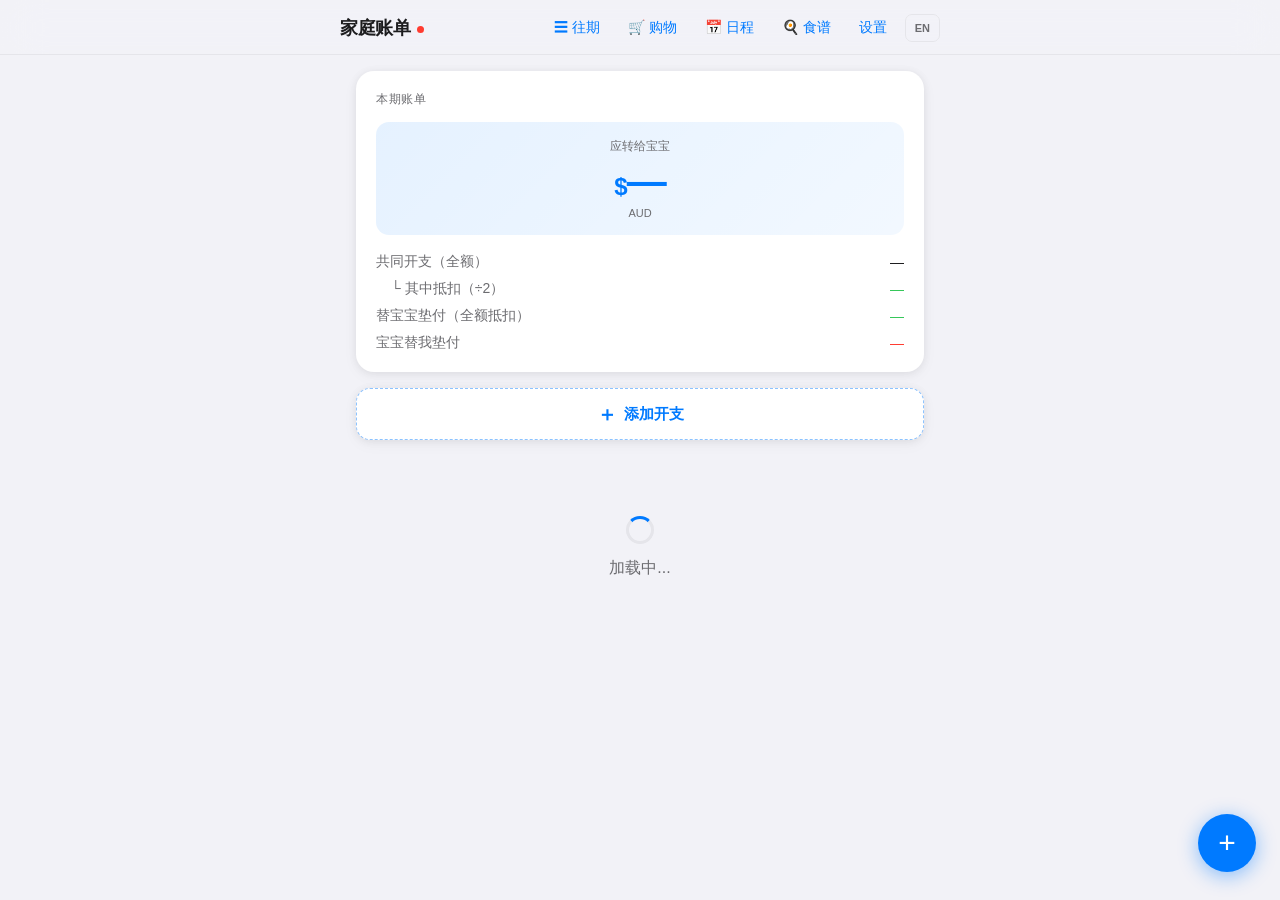
==== commit e209b5fe: "hero 文案去掉「本月」；补一个 assets 版本一致性检查 文案：2026-11-02 起没有按月结算了，这是一本持续累加的应收账款，说「本月」 会让人以为这个数字只算当月。「本月宝宝需还给你」" ====
--- a/index.html
+++ b/index.html
@@ -42,7 +42,25 @@
       font-family: inherit; cursor: pointer; transition: background 0.15s, color 0.15s;
     }
     .lang-btn:active { background: var(--card); color: var(--text); }
-    @media (max-width: 520px) { .lang-btn { padding: 3px 7px; font-size: 10px; } }
+
+    /* 拆成两段后 emoji 和文字之间的空格没了，用 margin 补回来。
+       放在 .nav-text 上而不是 .nav-icon 上：窄屏隐藏文字时不会留下尾部空隙。 */
+    .nav-text { margin-left: 4px; }
+
+    @media (max-width: 520px) {
+      .lang-btn { padding: 3px 7px; font-size: 10px; }
+      /* 窄屏只留 emoji。做法和 assets/recipe.css 里的一致（那边 2026-08
+         就为英文踩过），但这里**中英都生效**，理由是实测出来的：
+           · 375px 下 .topbar-inner 只有 335px
+           · 中文导航 228px + 新加的语言按钮 32px = 260px，h1 只剩 72px
+             而「家庭账单」要 84px —— 缺 12px，标题会被截成「家庭账…」
+           · 缩字号（18→16px 省 9px）和压缩按钮（省 6px）都不够，
+             而且把按钮做到 9px 字号就太小点不中了
+         emoji（☰🛒📅🍳）本身表意清楚，隐藏文字是这里最干净的办法。
+         宽屏不受影响，中英文都照常显示完整标签。 */
+      .nav-text { display: none; }
+      .nav-icon { font-size: 15px; }
+    }
 
     /* ── App ── */
     #app { padding-bottom: 100px; }
@@ -380,7 +398,7 @@
     <div class="summary">
       <div class="summary-cycle" id="cycle-label">本期账单</div>
       <div class="transfer-hero pay" id="hero">
-        <div class="transfer-label" id="hero-label">本月应转给宝宝</div>
+        <div class="transfer-label" id="hero-label">应转给宝宝</div>
         <div class="transfer-big pay" id="hero-amount"><span class="sym" id="hero-sym">$</span><span id="hero-num">—</span></div>
         <div class="transfer-note" id="hero-note">AUD</div>
       </div>
@@ -525,14 +543,14 @@
 
 <!-- Undo Toast -->
 <div class="undo-toast" id="undo-toast">
-  <span class="undo-text" id="undo-text">已删除</span>
+  <span class="undo-text" id="undo-text"></span>
   <button class="undo-btn" id="btn-undo" onclick="undoDel()">撤销操作</button>
 </div>
 
 <button class="fab" onclick="openAdd()">+</button>
 
 <!-- 改了 assets/ 里的文件就把 ?v= bump 一次，否则手机浏览器会一直用缓存的旧版。见 docs/HANDOFF.md 第五节。 -->
-<script src="assets/auth.js?v=2026110201"></script>
+<script src="assets/auth.js?v=2026111201"></script>
 <script>
 // ── Supabase REST (no SDK) ──
 const API = 'https://mpvsbeghuueffkjdemcr.supabase.co/rest/v1';
@@ -893,11 +911,14 @@
   zh: {
     langBtn: 'EN',
     // 顶栏
-    appTitle: '家庭账单', navDrawer: '☰ 往期', navShopping: '🛒 购物',
+    appTitle: '家庭账单', appTitleShort: '家庭账单',
+    navDrawer: '☰ 往期', navShopping: '🛒 购物',
     navActivity: '📅 日程', navRecipe: '🍳 食谱', navSettings: '设置',
     // 汇总卡
     cycleLabel: '累计账单 · 共 {0} 笔',
-    heroRecv: '本月宝宝需还给你', heroPay: '本月应转给宝宝',
+    // 不带「本月」：2026-11-02 起没有按月结算了，这是一本持续累加的
+    // 应收账款（见第十三节）。说「本月」会让人以为这个数字只算当月。
+    heroRecv: '宝宝需还给你', heroPay: '应转给宝宝',
     heroNote: 'AUD · 每月 {0} 日自动记租金',
     bCarryRecv: '上期宝宝欠你（抵减）', bCarryPay: '上期你欠宝宝（累加）',
     bSharedTotal: '共同开支（全额）', bSharedHalf: '└ 其中抵扣（÷2）',
@@ -942,8 +963,16 @@
   en: {
     langBtn: '中文',
     // 顶栏
-    appTitle: 'Household Expenses', navDrawer: '☰ History', navShopping: '🛒 Shopping',
-    navActivity: '📅 Schedule', navRecipe: '🍳 Recipes', navSettings: 'Settings',
+    // 顶栏 h1 的宽度是按中文四个字留的，'Household Expenses' 会被截成
+    // 「House…」。浏览器标签页标题用长的，顶栏用短的。
+    appTitle: 'Household Expenses', appTitleShort: 'Expenses',
+    // 顶栏总宽被 .topbar-inner 的 max-width:600px 卡死，而 .topbar-actions
+    // 是 flex-shrink:0 —— 英文标签变宽时挤压全部由 h1 承担。实测完整英文
+    // （History/Shopping/Schedule/Recipes/Settings）合计 523px，只给 h1 剩
+    // 77px，'Expenses' 要 93px，于是被截成「Expens…」。
+    // 缩短最长的三个，emoji 本来就表达了含义。
+    navDrawer: '☰ History', navShopping: '🛒 Shop',
+    navActivity: '📅 Plan', navRecipe: '🍳 Food', navSettings: 'Settings',
     // 汇总卡
     cycleLabel: 'Running total · {0} entries',
     // 英文版 hero 不用方向标签，统一是 Balance (Tianshu)，方向靠正负号
@@ -975,7 +1004,11 @@
     loadFailed: 'Could not load — please retry',
     cycRecv: 'to TS ', cycPay: 'to XC ', cycToNow: 'now',
     histTitle: 'Cycle detail', histEmpty: 'No expenses in this cycle', histSettled: 'AUD · settled',
-    histRecv: 'Balance (Tianshu)', histPay: 'Balance (Tianshu)', histRent: "TS's rent share",
+    // ⚠️ 历史账期**不能**用 Balance (Tianshu)。那个标签暗示「正数 = 债权方」
+    // 的符号约定，而历史账期的数值一律不动（cyc.transfer 是冻结值，明细还要
+    // 靠 rentUsed 反推出来，见 HANDOFF 第十三节），符号仍是中文那一套。
+    // 标签和数字各说各话会直接把债权债务读反。用和抽屉一致的方向性写法。
+    histRecv: 'Settled · to TS', histPay: 'Settled · to XC', histRent: "TS's rent share",
     // 弹窗 / 提示
     confirmDelTitle: 'Delete this?', btnCancel: 'Cancel', btnUndo: 'Undo',
     undoDeleted: 'Deleted "{0}"',
@@ -1017,11 +1050,21 @@
 
   document.title = t('appTitle');
   const h1 = document.querySelector('.topbar h1');
-  if (h1) h1.childNodes[0].nodeValue = t('appTitle');   // 后面还跟着同步小圆点，只能换第一个文本节点
-
-  set('nav-drawer', t('navDrawer'));     set('nav-shopping', t('navShopping'));
-  set('nav-activity', t('navActivity')); set('nav-recipe', t('navRecipe'));
-  set('nav-settings', t('navSettings')); set('lang-btn', t('langBtn'));
+  if (h1) h1.childNodes[0].nodeValue = t('appTitleShort');   // 后面还跟着同步小圆点，只能换第一个文本节点
+
+  // 四个带 emoji 的跳转项拆成 emoji + 文字两段，好让窄屏 CSS 只留 emoji。
+  // 「设置」没有 emoji，不用拆。
+  const setNav = (id, txt) => {
+    const e = document.getElementById(id); if (!e) return;
+    const i = txt.indexOf(' ');
+    e.innerHTML = i > 0
+      ? `<span class="nav-icon">${escHtml(txt.slice(0, i))}</span>` +
+        `<span class="nav-text">${escHtml(txt.slice(i + 1))}</span>`
+      : escHtml(txt);
+  };
+  setNav('nav-drawer', t('navDrawer'));     setNav('nav-shopping', t('navShopping'));
+  setNav('nav-activity', t('navActivity')); setNav('nav-recipe', t('navRecipe'));
+  set('nav-settings', t('navSettings'));    set('lang-btn', t('langBtn'));
 
   set('b-shared-total-lbl', t('bSharedTotal'));
   set('b-shared-half-lbl',  t('bSharedHalf'));
@@ -1045,6 +1088,12 @@
   set('rent-hint', t('rentHint', cfg.rentDay));
 
   set('drawer-title', t('drawerTitle'));
+  // 下面这三个在 openHistory / openAdd 里也会各自被设一次，但那是显示前
+  // 的事。这里一并刷，免得英文界面的隐藏元素里留着中文占位文字——用户
+  // 看不到，但「整页还有没有中文残留」的验收会一直被它们噪音干扰。
+  set('hist-title', t('histTitle'));
+  set('add-sheet-title', t('addTitle'));
+  set('add-submit-btn', t('btnAdd'));
   set('confirm-title', t('confirmDelTitle'));
   set('btn-cancel-del', t('btnCancel'));
   set('btn-confirm-del', t('btnDelete'));
